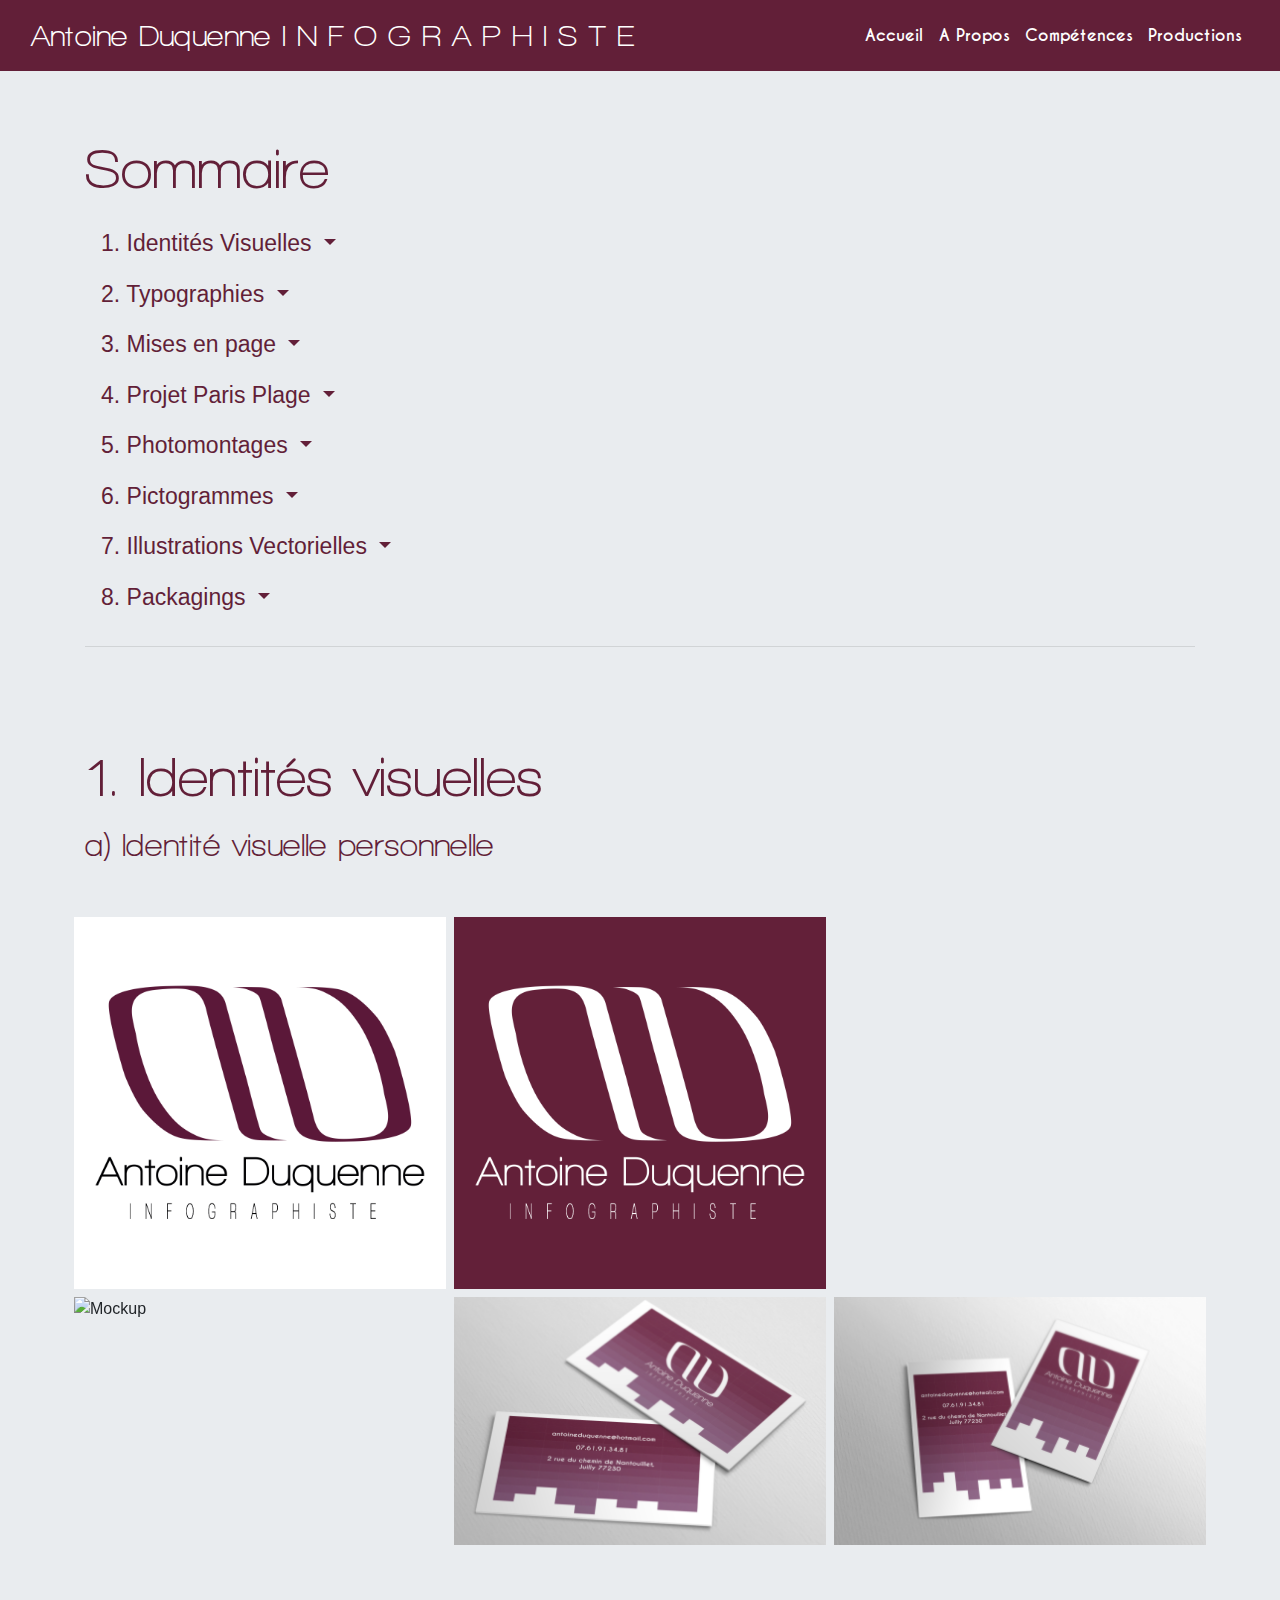
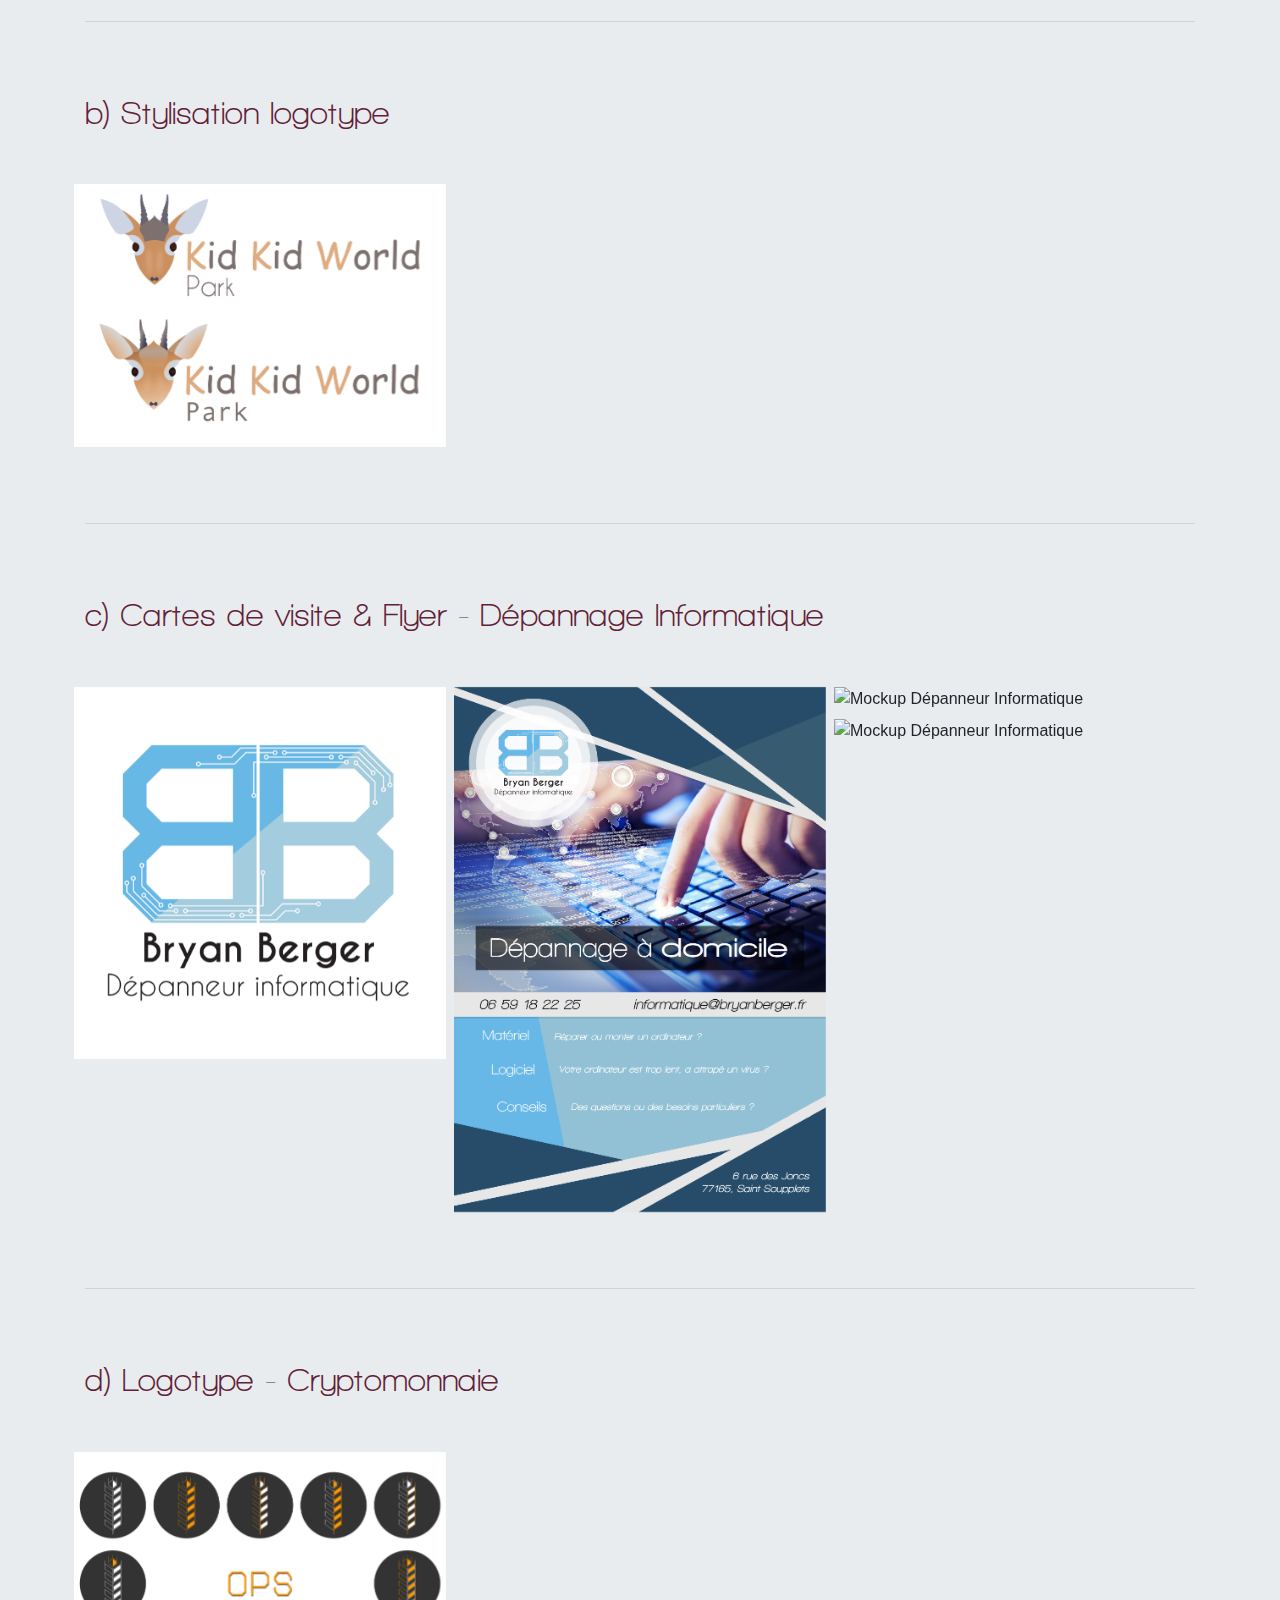
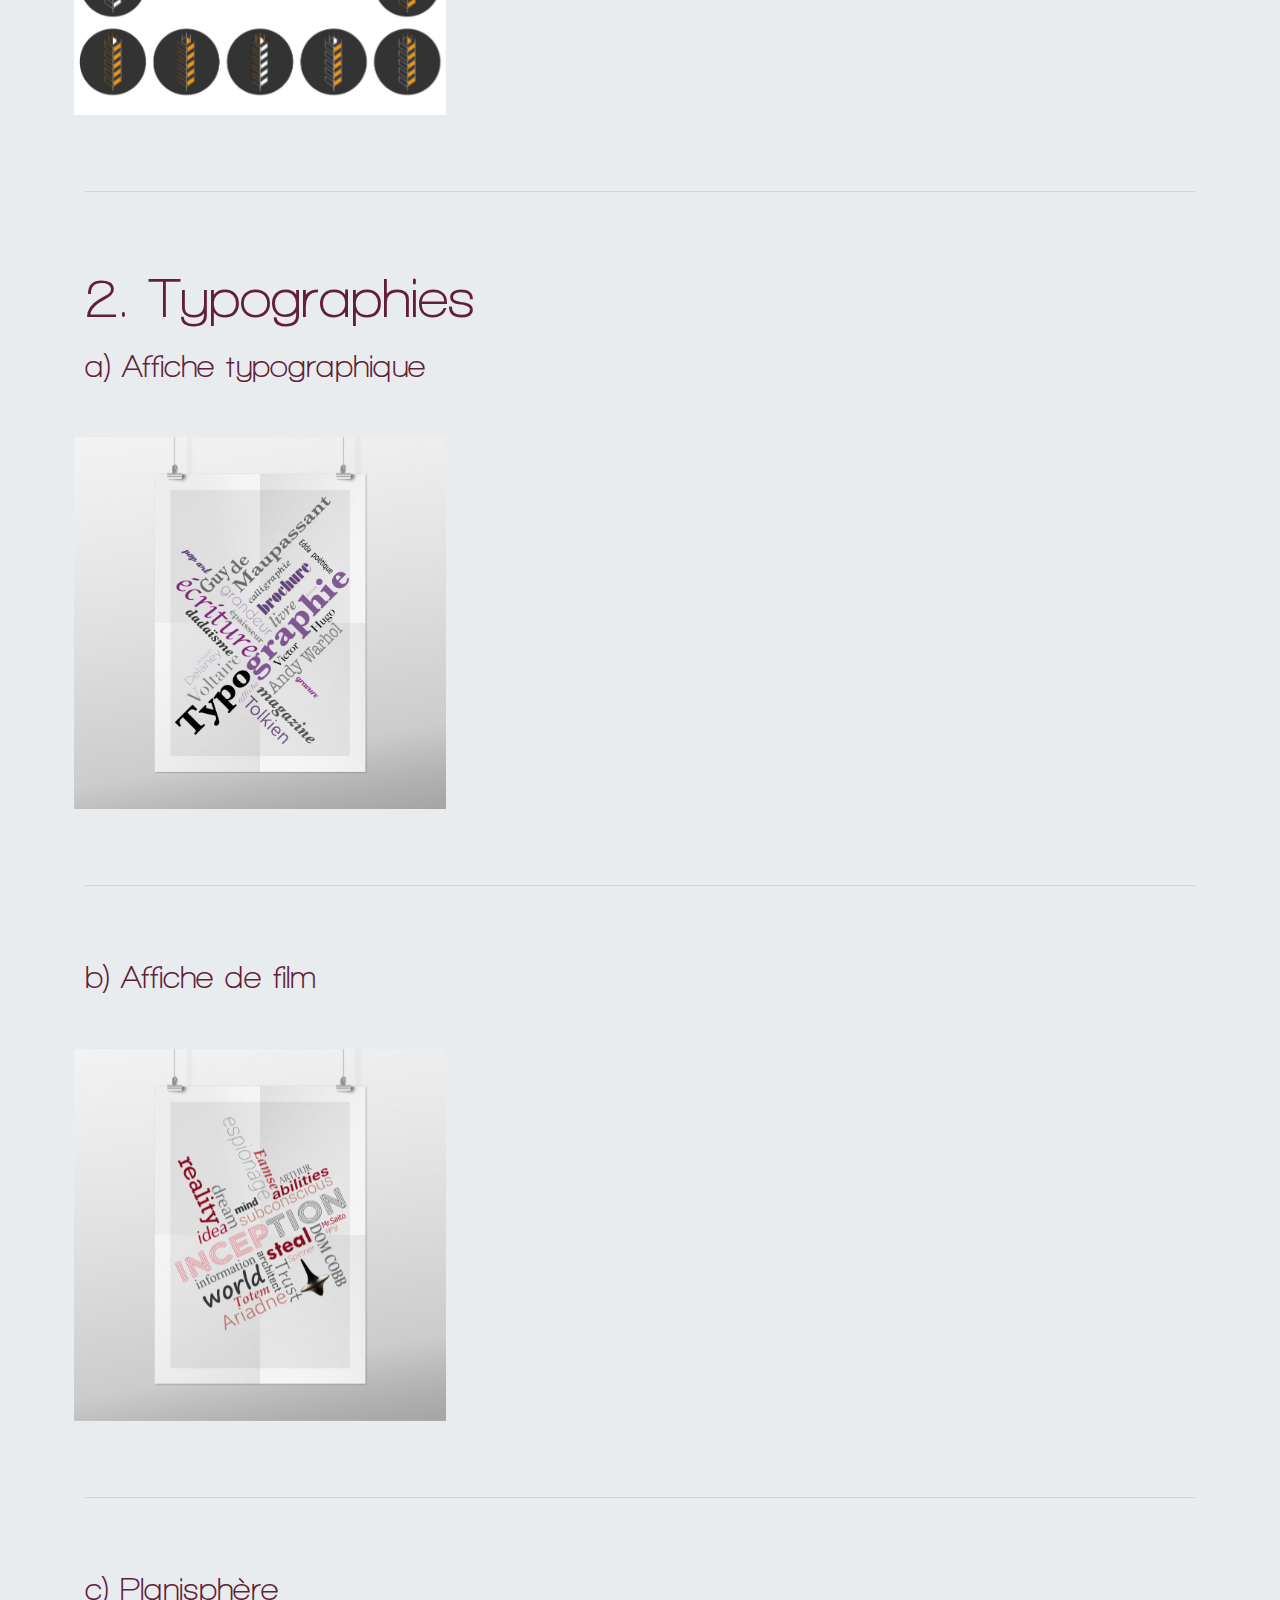
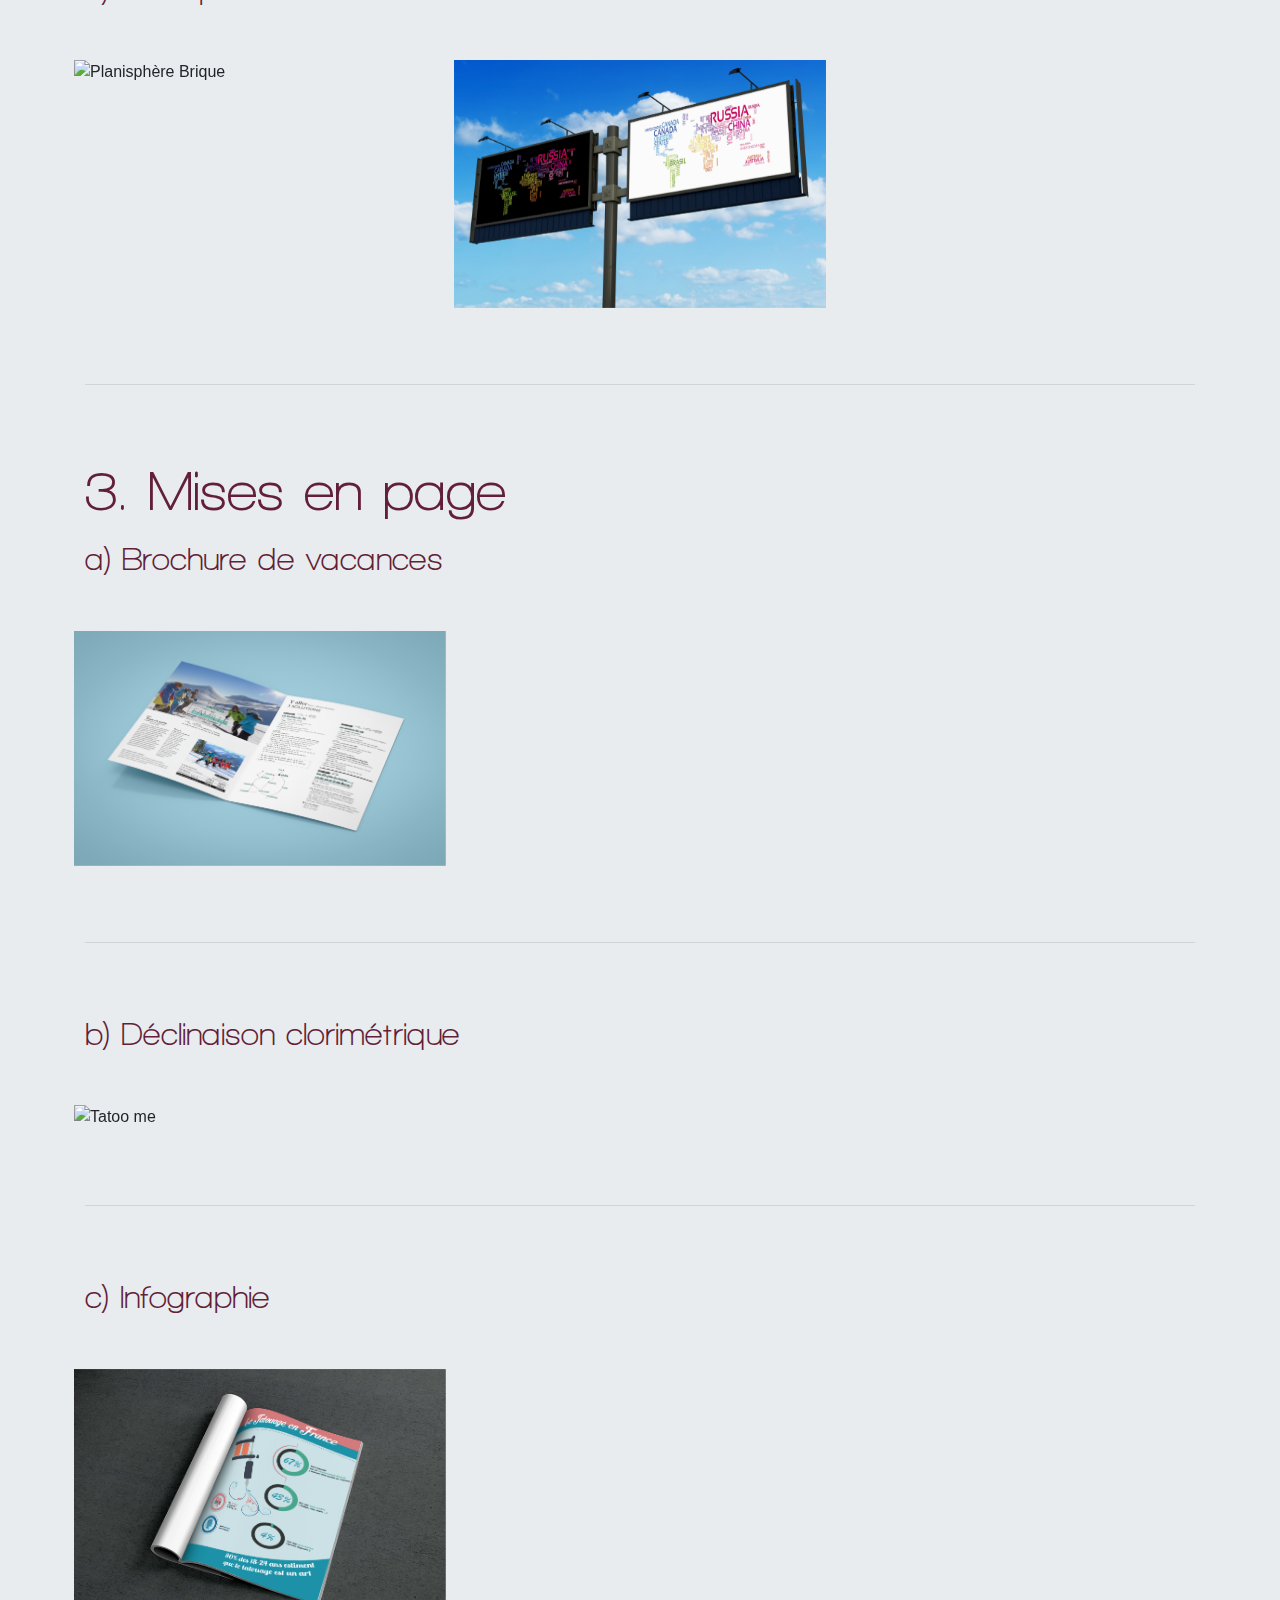
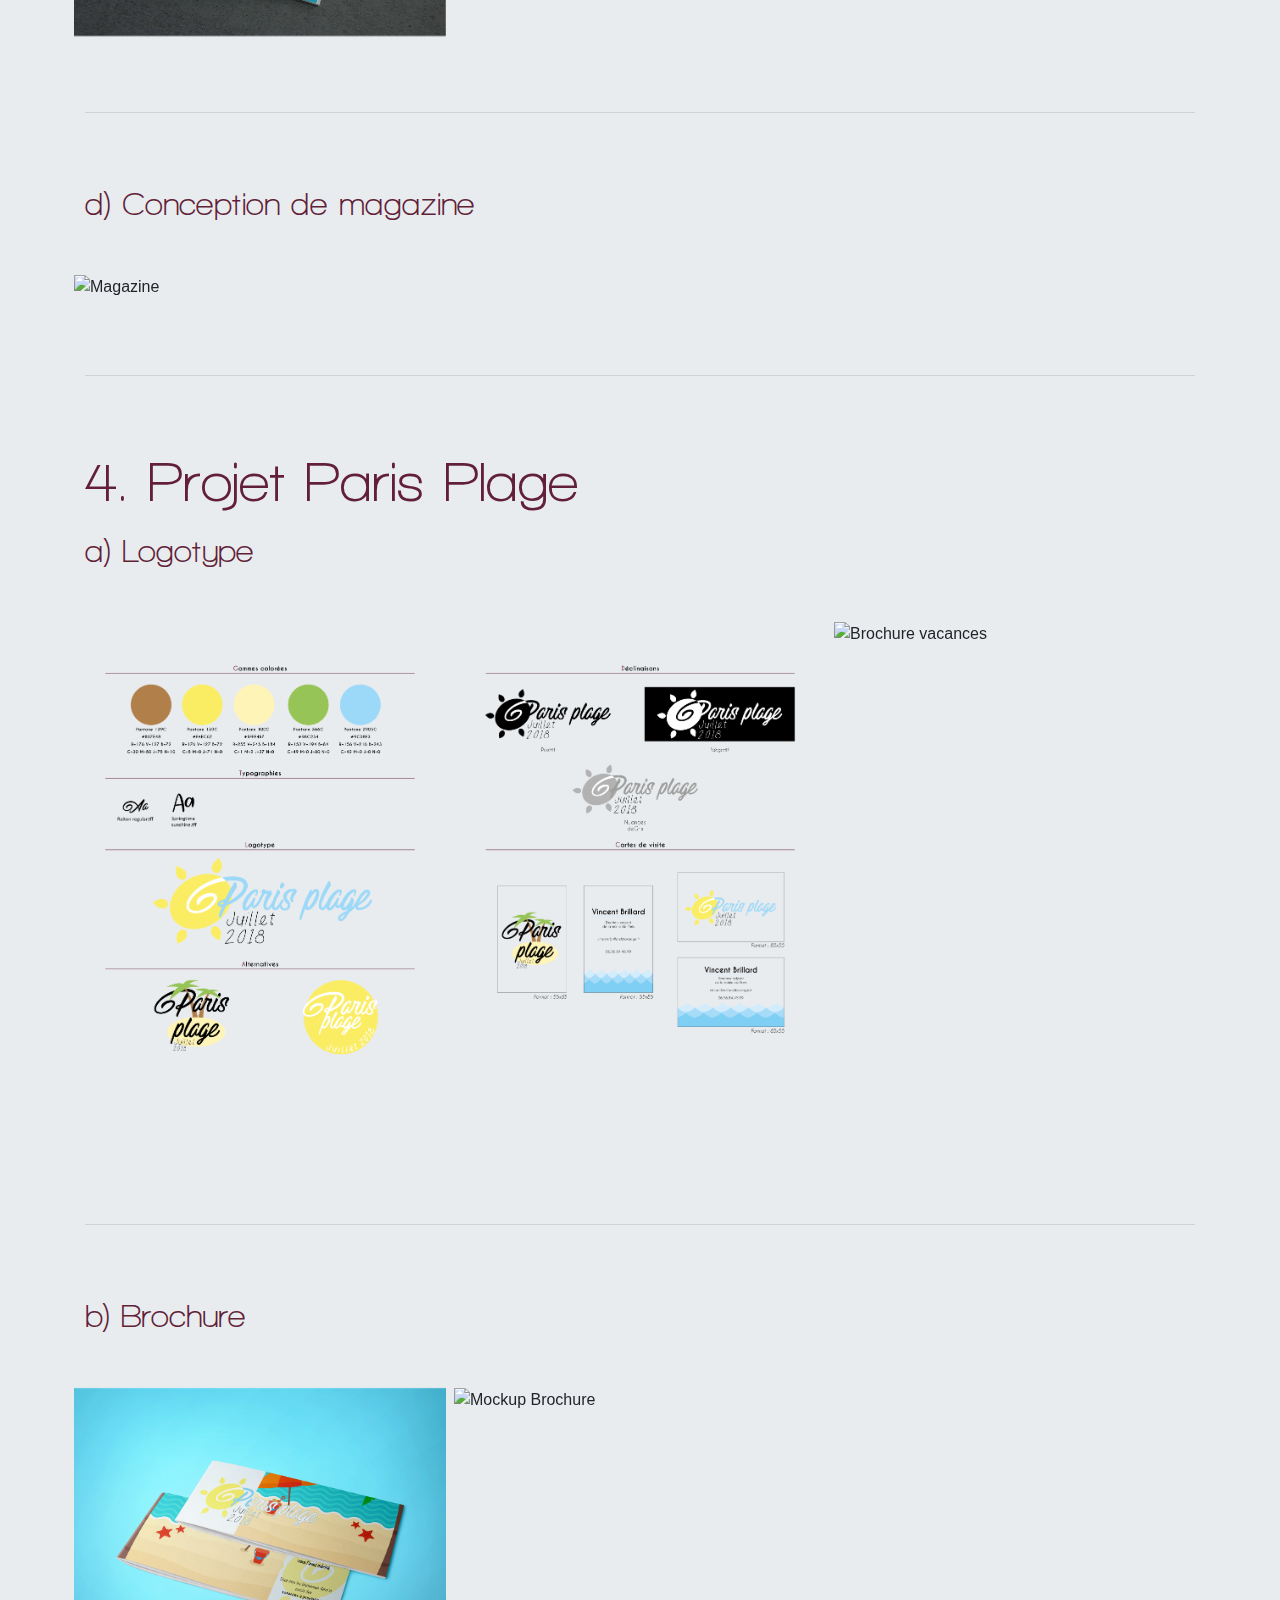
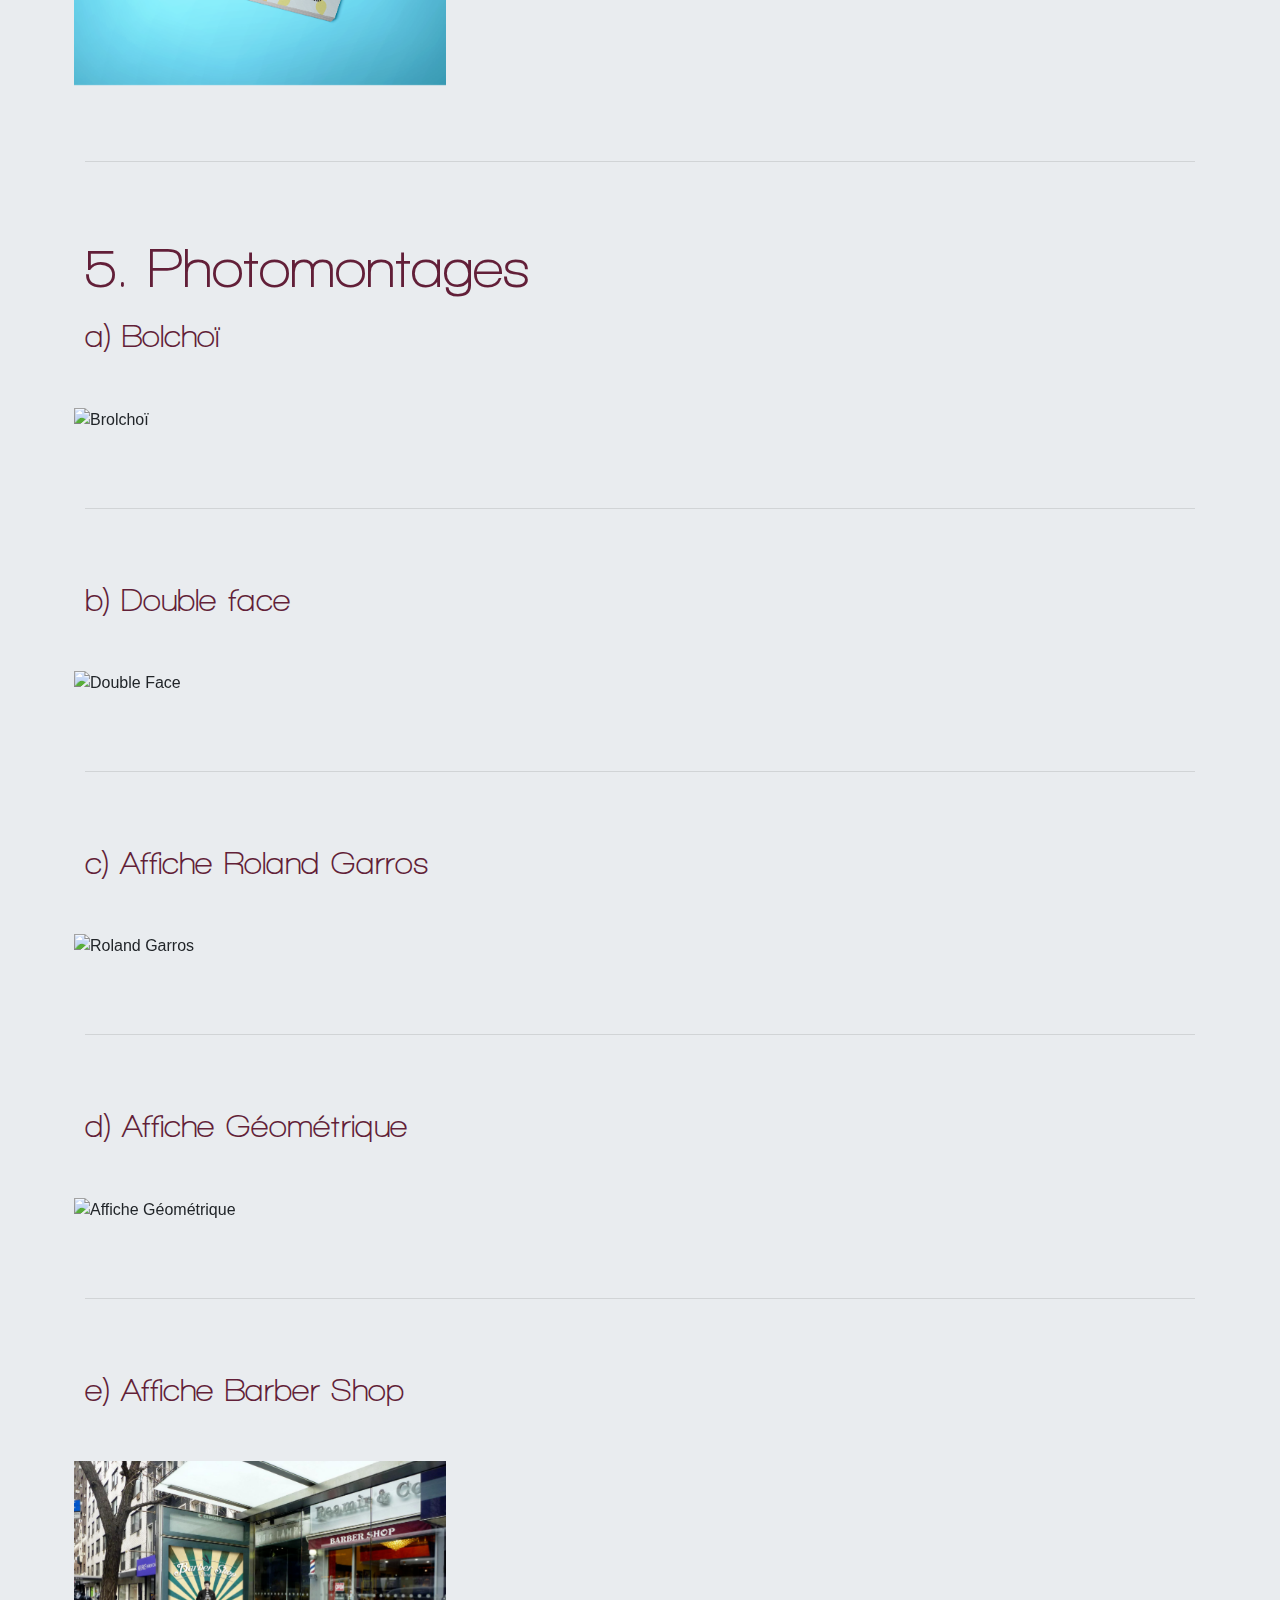
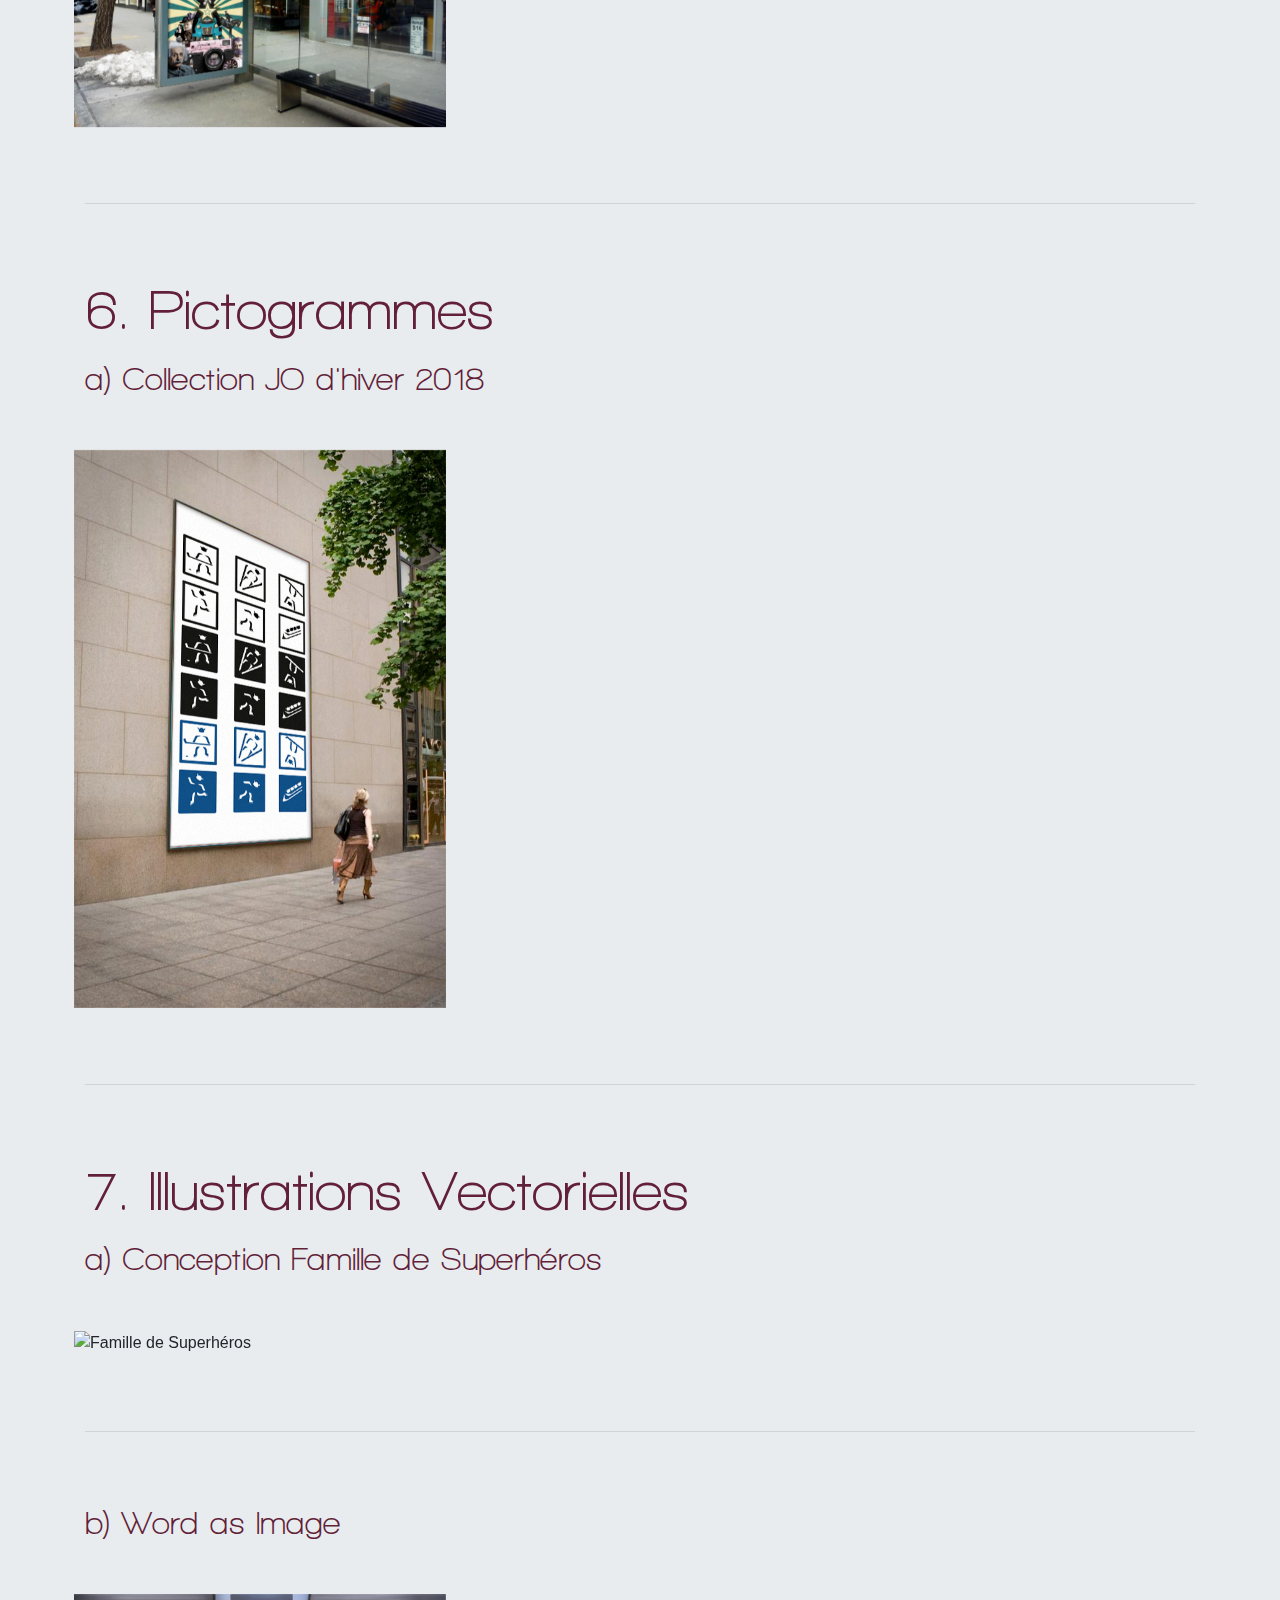
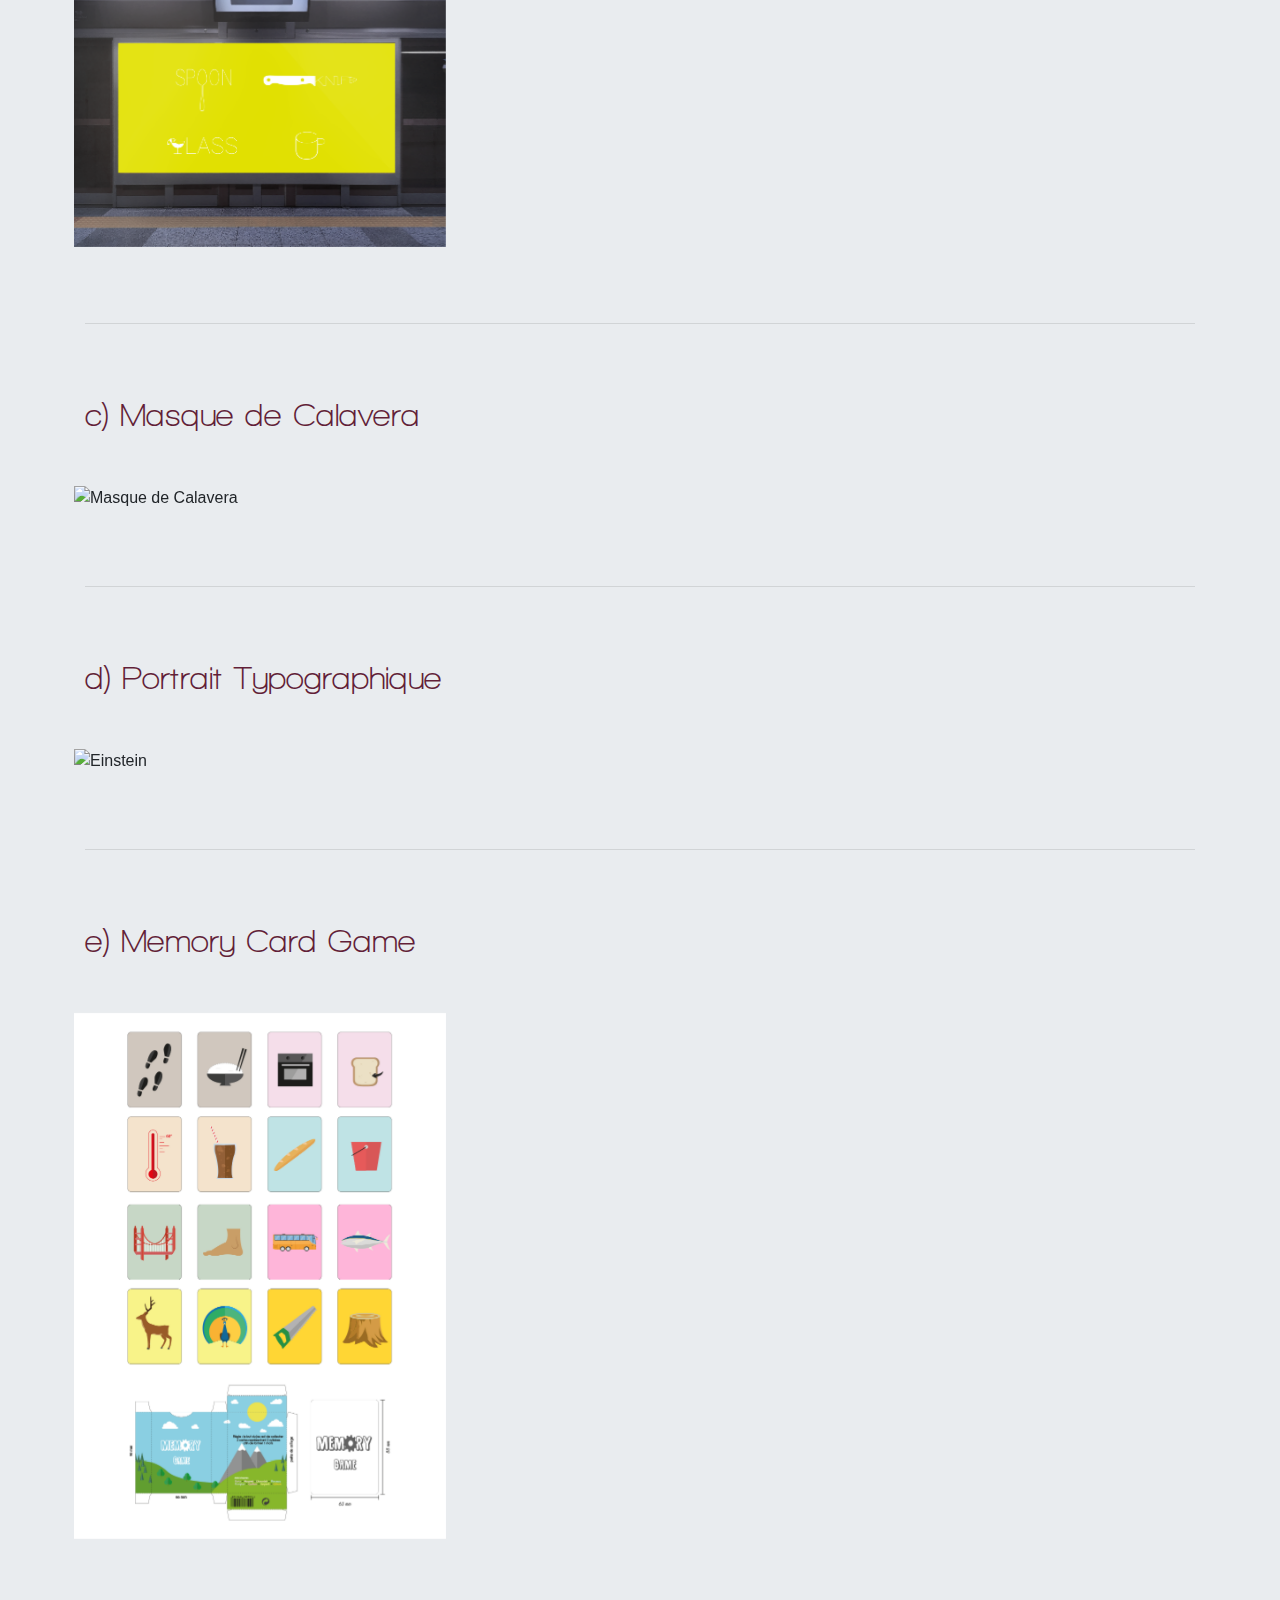
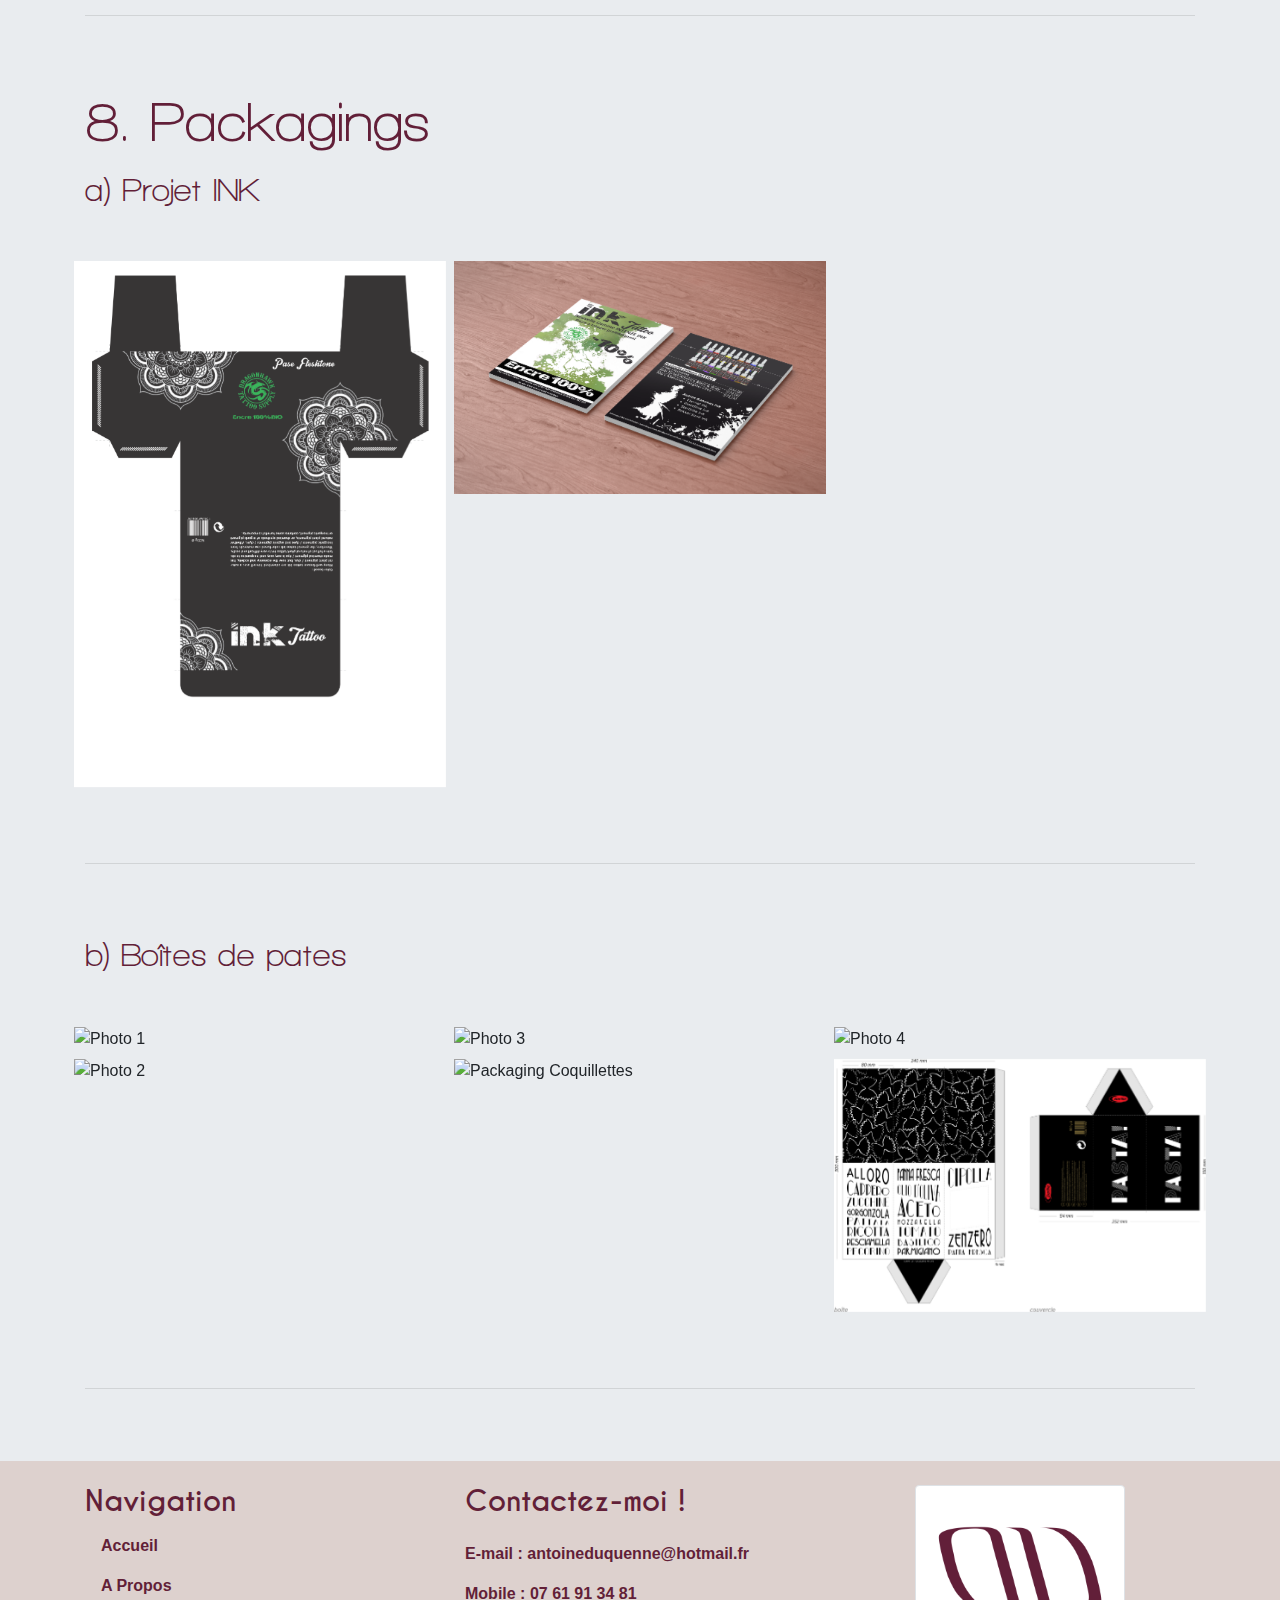
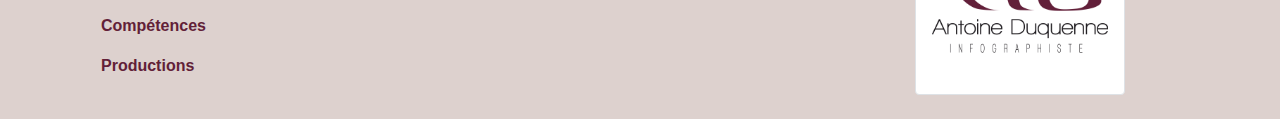
==== productions.html @ 974fd72b "first commit" ====
<!DOCTYPE html>
<html lang="en" dir="ltr">
  <head>
    <meta charset="utf-8">
    <link rel="stylesheet" href="css/style.css">
    <link rel="stylesheet" href="https://maxcdn.bootstrapcdn.com/bootstrap/4.0.0/css/bootstrap.min.css">
    <script src="https://code.jquery.com/jquery-3.3.1.min.js"></script>
    <script src="https://cdnjs.cloudflare.com/ajax/libs/popper.js/1.12.9/umd/popper.min.js"></script>
    <script src="https://maxcdn.bootstrapcdn.com/bootstrap/4.0.0/js/bootstrap.min.js"></script>
    <script src="https://cdnjs.cloudflare.com/ajax/libs/gsap/latest/TweenMax.min.js"></script>
    <script type="text/javascript">
      $(document).ready(function() {
          $('.js-scrollTo').on('click', function() { // Au clic sur un élément
              var page = $(this).attr('href'); // Page cible
              var speed = 750; // Durée de l'animation (en ms)
              $('html, body').animate( { scrollTop: $(page).offset().top }, speed ); // Go
              return false;
          });
      });
    </script>
    <script type="text/javascript" src="js/smooth-scroll.js"></script>
    <link rel="shortcut icon" href="img/logo.png">
    <title>Antoine Duquenne</title>
  </head>
  <body>

    <!-- NavBar -->
    <div id="home">
      <nav class="navbar navbar-expand-lg navbar-light navbar-productions" id="nav-content">
        <div class="col-6">
          <a class="navbar-brand" href="#">Antoine Duquenne I N F O G R A P H I S T E</a>
          <button class="navbar-toggler" type="button" data-toggle="collapse" data-target="#navbarSupportedContent" aria-controls="navbarSupportedContent" aria-expanded="false" aria-label="Toggle navigation">
            <span class="navbar-toggler-icon"></span>
          </button>
        </div>
        <div class="col-6">
          <div class="collapse navbar-collapse float-right" id="navbarSupportedContent">
            <ul class="navbar-nav mr-auto">
              <li class="nav-item">
                <a class="nav-link js-scrollTo" href="index.html#home">Accueil</a>
              </li>
              <li class="nav-item">
                <a class="nav-link js-scrollTo" href="index.html#about">A Propos</a>
              </li>
              <li class="nav-item">
                <a class="nav-link js-scrollTo" href="index.html#skills">Compétences</a>
              </li>
              <li class="nav-item">
                <a class="nav-link js-scrollTo" href="index.html#products">Productions</a>
              </li>
            </ul>
          </div>
        </div>
      </nav>
    </div>

    <div class="sommaire">
      <div class="jumbotron jumbotron-fluid mb-0 pb-2">
        <div class="container">
          <h1 class="display-4 pb-2">Sommaire</h1>
          <ul class="nav flex-column">
            <li class="nav-item dropdown">
              <a class="nav-link dropdown-toggle som-title js-scrollTo" href="#" id="navbarDropdown" role="button" data-toggle="dropdown" aria-haspopup="true" aria-expanded="false">
                1. Identités Visuelles
              </a>
              <div class="dropdown-menu" aria-labelledby="navbarDropdown">
                <a class="dropdown-item js-scrollTo" href="#id_visuelle_personnelle">a) Identité visuelle personnelle</a>
                <a class="dropdown-item js-scrollTo" href="#stylisation_logotype">b) Stylisation logotype</a>
                <a class="dropdown-item js-scrollTo" href="#mockup_cartes_visite_depanneur">c) Cartes de visite et flyer Dépanneur informatique</a>
                <a class="dropdown-item js-scrollTo" href="#logotype_crypto">d) Logotype Cryptomonnaie</a>
              </div>
            </li>
          </ul>
          <ul class="nav flex-column">
            <li class="nav-item dropdown">
              <a class="nav-link dropdown-toggle som-title" href="#" id="navbarDropdown" role="button" data-toggle="dropdown" aria-haspopup="true" aria-expanded="false">
                2. Typographies
              </a>
              <div class="dropdown-menu" aria-labelledby="navbarDropdown">
                <a class="dropdown-item js-scrollTo" href="#affiche_typographique">a) Affiche Typographique</a>
                <a class="dropdown-item js-scrollTo" href="#affiche_film">b) Affiche de film</a>
                <a class="dropdown-item js-scrollTo" href="#planisphere">c) Planisphère</a>
              </div>
            </li>
          </ul>
          <ul class="nav flex-column">
            <li class="nav-item dropdown">
              <a class="nav-link dropdown-toggle som-title" href="#" id="navbarDropdown" role="button" data-toggle="dropdown" aria-haspopup="true" aria-expanded="false">
                3. Mises en page
              </a>
              <div class="dropdown-menu" aria-labelledby="navbarDropdown">
                <a class="dropdown-item js-scrollTo" href="#brochure_vacances">a) Brochure de vacances</a>
                <a class="dropdown-item js-scrollTo" href="#declinaison_colorimetrique">b) Déclinaison Colorimétrique</a>
                <a class="dropdown-item js-scrollTo" href="#infographie">c) Infographie</a>
                <a class="dropdown-item js-scrollTo" href="#conception_magazine">d) Conception de Magazine</a>
              </div>
            </li>
            <li class="nav-item dropdown">
              <a class="nav-link dropdown-toggle som-title" href="#" id="navbarDropdown" role="button" data-toggle="dropdown" aria-haspopup="true" aria-expanded="false">
                4. Projet Paris Plage
              </a>
              <div class="dropdown-menu" aria-labelledby="navbarDropdown">
                <a class="dropdown-item js-scrollTo" href="#logotype_pp">a) Logotype</a>
                <a class="dropdown-item js-scrollTo" href="#brochure_pp">b) Brochure</a>
              </div>
            </li>
            <li class="nav-item dropdown">
              <a class="nav-link dropdown-toggle som-title" href="#" id="navbarDropdown" role="button" data-toggle="dropdown" aria-haspopup="true" aria-expanded="false">
                5. Photomontages
              </a>
              <div class="dropdown-menu" aria-labelledby="navbarDropdown">
                <a class="dropdown-item js-scrollTo" href="#bolchoi">a) Bolchoï</a>
                <a class="dropdown-item js-scrollTo" href="#double_face">b) Double Face</a>
                <a class="dropdown-item js-scrollTo" href="#affiche_roland_garros">c) Affiche Roland Garros</a>
                <a class="dropdown-item js-scrollTo" href="#affiche_geometrique">d) Affiche Géométrique</a>
                <a class="dropdown-item js-scrollTo" href="#affiche_barber_shop">e) Affiche Barber Shop</a>
              </div>
            </li>
            <li class="nav-item dropdown">
              <a class="nav-link dropdown-toggle som-title" href="#" id="navbarDropdown" role="button" data-toggle="dropdown" aria-haspopup="true" aria-expanded="false">
                6. Pictogrammes
              </a>
              <div class="dropdown-menu" aria-labelledby="navbarDropdown">
                <a class="dropdown-item js-scrollTo" href="#collection_jo_hiver_2018">a) Collection JO d'hiver 2018</a>
              </div>
            </li>
            <li class="nav-item dropdown">
              <a class="nav-link dropdown-toggle som-title" href="#" id="navbarDropdown" role="button" data-toggle="dropdown" aria-haspopup="true" aria-expanded="false">
                7. Illustrations Vectorielles
              </a>
              <div class="dropdown-menu" aria-labelledby="navbarDropdown">
                <a class="dropdown-item js-scrollTo" href="#conception_famille_superheros">a) Conception Famille de Superhéros</a>
                <a class="dropdown-item js-scrollTo" href="#word_as_image">b) Word as Image</a>
                <a class="dropdown-item js-scrollTo" href="#masque_calavera">c) Masque Calavera</a>
                <a class="dropdown-item js-scrollTo" href="#portrait_typographique">d) Portrait Typographique</a>
                <a class="dropdown-item js-scrollTo" href="#memory_card_game">e) Memory Card Game</a>
              </div>
            </li>
            <li class="nav-item dropdown">
              <a class="nav-link dropdown-toggle som-title" href="#" id="navbarDropdown" role="button" data-toggle="dropdown" aria-haspopup="true" aria-expanded="false">
                8. Packagings
              </a>
              <div class="dropdown-menu" aria-labelledby="navbarDropdown">
                <a class="dropdown-item js-scrollTo" href="#projet_ink">a) Projet INK</a>
                <a class="dropdown-item js-scrollTo" href="#pasta_box">b) Boîtes de pates</a>
              </div>
            </li>
          </ul>
          <hr class="my-4">
        </div>
      </div>
    </div>




    <div class="jumbotron jumbotron-fluid mb-0 productions pb-5" id="products">
      <div class="container">
        <div class="pb-3">
          <h1 class="display-4 pb-2">1. Identités visuelles</h1>
          <h2 class=" pb-4" id="id_visuelle_personnelle">a) Identité visuelle personnelle</h2>
        </div>
        <div class="row">
          <div class="col p-0">
            <div class="image p-1">
              <img src="img/productions/id_visuelles/id_visuelle_perso/logo_perso_v1.png" class="products" alt="Logo V1">
              <div class="middle">
                <a role="button" class="btn text" href="img/productions/id_visuelles/id_visuelle_perso/logo_perso_v1.png" target="_blank">Logo V1</a>
              </div>
            </div>
          </div>
          <div class="col p-0">
            <div class="image p-1">
              <img src="img/productions/id_visuelles/id_visuelle_perso/logo_perso_v2.png" class="products" alt="Logo V2">
              <div class="middle">
                <a role="button" class="btn text" href="img/productions/id_visuelles/id_visuelle_perso/logo_perso_v2.png" target="_blank">Logo V2</a>
              </div>
            </div>
          </div>
          <div class="col p-0">

          </div>
        </div>
        <div class="row pb-5">
          <div class="col p-0">
            <div class="image p-1">
              <img src="img/productions/id_visuelles/id_visuelle_perso/mockup_papeterie_ad.png" class="products" alt="Mockup">
              <div class="middle">
                <a role="button" class="btn text" href="img/productions/id_visuelles/id_visuelle_perso/mockup_papeterie_ad.png" target="_blank">Mockup</a>
              </div>
            </div>
          </div>
          <div class="col p-0">
            <div class="image p-1">
              <img src="img/productions/id_visuelles/id_visuelle_perso/cartes_visite_horizontales.png" class="products" alt="Cartes de visite">
              <div class="middle">
                <a role="button" class="btn text" href="img/productions/id_visuelles/id_visuelle_perso/cartes_visite_horizontales.png" target="_blank">Cartes de visite</a>
              </div>
            </div>
          </div>
          <div class="col p-0">
            <div class="image p-1">
              <img src="img/productions/id_visuelles/id_visuelle_perso/cartes_visite_verticales.png" class="products" alt="Cartes de visite">
              <div class="middle">
                <a role="button" class="btn text" href="img/productions/id_visuelles/id_visuelle_perso/cartes_visite_verticales.png" target="_blank">Cartes de visite</a>
              </div>
            </div>
          </div>
        </div>
        <hr class="my-4">

        <div class="pt-5 pb-3">
          <h2 class=" pb-4" id="stylisation_logotype">b) Stylisation logotype</h2>
        </div>
        <div class="row pb-5">
          <div class="col p-0">
            <div class="image p-1">
              <img src="img/productions/id_visuelles/stylisation_logotype/madoqua.png" class="products" alt="Madoqua">
              <div class="middle">
                <a role="button" class="btn text" href="img/productions/id_visuelles/stylisation_logotype/madoqua.png" target="_blank">Madoqua</a>
              </div>
            </div>
          </div>
          <div class="col p-0">

          </div>
          <div class="col p-0">

          </div>
        </div>
        <hr class="my-4">

        <div class="pt-5 pb-3">
          <h2 class=" pb-4" id="mockup_cartes_visite_depanneur">c) Cartes de visite & Flyer - Dépannage Informatique</h2>
        </div>
        <div class="row pb-5">
          <div class="col p-0">
            <div class="image p-1">
              <img src="img/productions/id_visuelles/id_depannage_informatique/logo_depanneur.png" class="products" alt="Logo Dépanneur Informatique">
              <div class="middle">
                <a role="button" class="btn text" href="img/productions/id_visuelles/id_depannage_informatique/logo_depanneur.png" target="_blank">Logo Dépanneur Informatique</a>
              </div>
            </div>
          </div>
          <div class="col p-0">
            <div class="image p-1">
              <img src="img/productions/id_visuelles/id_depannage_informatique/flyer_depanneur.png" class="products" alt="Flyer Dépanneur Informatique">
              <div class="middle">
                <a role="button" class="btn text" href="img/productions/id_visuelles/id_depannage_informatique/flyer_depanneur.png" target="_blank">Flyer Dépanneur Informatique</a>
              </div>
            </div>
          </div>
          <div class="col p-0">
            <div class="image p-1">
              <img src="img/productions/id_visuelles/id_depannage_informatique/mockup_flyer_depanneur.png" class="products" alt="Mockup Dépanneur Informatique">
              <div class="middle">
                <a role="button" class="btn text" href="img/productions/id_visuelles/id_depannage_informatique/mockup_flyer_depanneur.png" target="_blank">Mockup Dépanneur Informatique</a>
              </div>
            </div>
            <div class="image p-1">
              <img src="img/productions/id_visuelles/id_depannage_informatique/mockup_cartes_visite_depanneur.png" class="products" alt="Mockup Dépanneur Informatique">
              <div class="middle">
                <a role="button" class="btn text" href="img/productions/id_visuelles/id_depannage_informatique/mockup_cartes_visite_depanneur.png" target="_blank">Mockup Dépanneur Informatique</a>
              </div>
            </div>
          </div>
        </div>
        <hr class="my-4">

        <div class="pt-5 pb-3">
          <h2 class=" pb-4" id="logotype_crypto">d) Logotype - Cryptomonnaie</h2>
        </div>
        <div class="row pb-5">
          <div class="col p-0">
            <div class="image p-1">
              <img src="img/productions/id_visuelles/logo_crypto/planche_crypto.png" class="products" alt="Planche Cryptomonnaie">
              <div class="middle">
                <a role="button" class="btn text" href="img/productions/id_visuelles/logo_crypto/planche_crypto.png" target="_blank">Logo OPS Coin</a>
              </div>
            </div>
          </div>
          <div class="col p-0">
          </div>
          <div class="col p-0">
          </div>
        </div>
        <hr class="my-4">

        <div class="pt-5 pb-3">
          <h1 class="display-4 pb-2">2. Typographies</h1>
          <h2 class=" pb-4" id="affiche_typographique">a) Affiche typographique</h2>
        </div>

        <div class="row pb-5">
          <div class="col p-0">
            <div class="image p-1">
              <img src="img/productions/typographies/affiche_typographique/poster_typo.png" class="products" alt="Poster Typo">
              <div class="middle">
                <a role="button" class="btn text" href="img/productions/typographies/affiche_typographique/poster_typo.png" target="_blank">Poster</a>
              </div>
            </div>
          </div>
          <div class="col p-0">

          </div>
          <div class="col p-0">

          </div>
        </div>
        <hr class="my-4">

        <div class="pt-5 pb-3">
          <h2 class="pb-4" id="affiche_film">b) Affiche de film</h2>
        </div>
        <div class="row pb-5">
          <div class="col p-0">
            <div class="image p-1">
              <img src="img/productions/typographies/affiche_film/poster_inception.png" class="products" alt="Poster Inception">
              <div class="middle">
                <a role="button" class="btn text" href="img/productions/typographies/affiche_typographique/poster_inception.png" target="_blank">Poster Inception</a>
              </div>
            </div>
          </div>
          <div class="col p-0">

          </div>
          <div class="col p-0">

          </div>
        </div>
        <hr class="my-4">

        <div class="pt-5 pb-3">
          <h2 class="pb-4" id="planisphere">c) Planisphère</h2>
        </div>
        <div class="row pb-5">
          <div class="col p-0">
            <div class="image p-1">
              <img src="img/productions/typographies/planisphere/planisphere_brique.png" class="products" alt="Planisphère Brique">
              <div class="middle">
                <a role="button" class="btn text" href="img/productions/typographies/planisphere/planisphere_brique.png" target="_blank">Planisphère Brique</a>
              </div>
            </div>
          </div>
          <div class="col p-0">
            <div class="image p-1">
              <img src="img/productions/typographies/planisphere/planisphere_mockup.png" class="products" alt="Mockup Planisphère">
              <div class="middle">
                <a role="button" class="btn text" href="img/productions/typographies/planisphere/planisphere_mockup.png" target="_blank">Mockup Planisphère</a>
              </div>
            </div>
          </div>
          <div class="col p-0">

          </div>
        </div>
        <hr class="my-4">

        <div class="pt-5 pb-3">
          <h1 class="display-4 pb-2">3. Mises en page</h1>
          <h2 class=" pb-4" id="brochure_vacances">a) Brochure de vacances</h2>
        </div>

        <div class="row pb-5">
          <div class="col p-0">
            <div class="image p-1">
              <img src="img/productions/mise_en_page/brochure_vacances/brochure_y_aller.png" class="products" alt="Brochure vacances">
              <div class="middle">
                <a role="button" class="btn text" href="img/productions/mise_en_page/brochure_vacances/brochure_y_aller.png" target="_blank">Brochure</a>
              </div>
            </div>
          </div>
          <div class="col p-0">

          </div>
          <div class="col p-0">

          </div>
        </div>
        <hr class="my-4">

        <div class="pt-5 pb-3">
          <h2 class="pb-4" id="declinaison_colorimetrique">b) Déclinaison clorimétrique</h2>
        </div>
        <div class="row pb-5">
          <div class="col p-0">
            <div class="image p-1">
              <img src="img/productions/mise_en_page/declinaison_colorimetrique/gamme_couleur.png" class="products" alt="Tatoo me">
              <div class="middle">
                <a role="button" class="btn text" href="img/productions/mise_en_page/declinaison_colorimetrique/gamme_couleur.png" target="_blank">Tatoo me</a>
              </div>
            </div>
          </div>
          <div class="col p-0">

          </div>
          <div class="col p-0">

          </div>
        </div>
        <hr class="my-4">

        <div class="pt-5 pb-3">
          <h2 class="pb-4" id="infographie">c) Infographie</h2>
        </div>
        <div class="row pb-5">
          <div class="col p-0">
            <div class="image p-1">
              <img src="img/productions/mise_en_page/infographie/incrustation_infographie.png" class="products" alt="Incrustation">
              <div class="middle">
                <a role="button" class="btn text" href="img/productions/mise_en_page/infographie/incrustation_infographie.png" target="_blank">Incrustation</a>
              </div>
            </div>
          </div>
          <div class="col p-0">

          </div>
          <div class="col p-0">

          </div>
        </div>
        <hr class="my-4">

        <div class="pt-5 pb-3">
          <h2 class="pb-4" id="conception_magazine">d) Conception de magazine</h2>
        </div>
        <div class="row pb-5">
          <div class="col p-0">
            <div class="image p-1">
              <img src="img/productions/mise_en_page/conception_magazine/magazine.png" class="products" alt="Magazine">
              <div class="middle">
                <a role="button" class="btn text" href="img/productions/mise_en_page/conception_magazine/magazine.png" target="_blank">Magazine</a>
              </div>
            </div>
          </div>
          <div class="col p-0">

          </div>
          <div class="col p-0">

          </div>
        </div>
        <hr class="my-4">

        <div class="pt-5 pb-3">
          <h1 class="display-4 pb-2">4. Projet Paris Plage</h1>
          <h2 class=" pb-4" id="logotype_pp">a) Logotype</h2>
        </div>

        <div class="row pb-5">
          <div class="col p-0">
            <div class="image p-1">
              <img src="img/productions/projet_paris_plage/logotype/brandboard.png" class="products" alt="Brandboard">
              <div class="middle">
                <a role="button" class="btn text" href="img/productions/projet_paris_plage/logotype/brandboard.png" target="_blank">Brandboard</a>
              </div>
            </div>
          </div>
          <div class="col p-0">
            <div class="image p-1">
              <img src="img/productions/projet_paris_plage/logotype/brandboard2.png" class="products" alt="Brandboard">
              <div class="middle">
                <a role="button" class="btn text" href="img/productions/projet_paris_plage/logotype/brandboard2.png" target="_blank">Brandboard</a>
              </div>
            </div>
          </div>
          <div class="col p-0">
            <div class="image p-1">
              <img src="img/productions/projet_paris_plage/logotype/brandboard3.png" class="products" alt="Brochure vacances">
              <div class="middle">
                <a role="button" class="btn text" href="img/productions/projet_paris_plage/logotype/brandboard3.png" target="_blank">Cartes de visite</a>
              </div>
            </div>
          </div>
        </div>
        <hr class="my-4">

        <div class="pt-5 pb-3">
          <h2 class="pb-4" id="brochure_pp">b) Brochure</h2>
        </div>
        <div class="row pb-5">
          <div class="col p-0">
            <div class="image p-1">
              <img src="img/productions/projet_paris_plage/brochure/mockup_pp_brochure1.png" class="products" alt="Mockup Brochure">
              <div class="middle">
                <a role="button" class="btn text" href="img/productions/projet_paris_plage/brochure/mockup_pp_brochure1.png" target="_blank">Mockup Brochure</a>
              </div>
            </div>
          </div>
          <div class="col p-0">
            <div class="col p-0">
              <div class="image p-1">
                <img src="img/productions/projet_paris_plage/brochure/mockup_pp_brochure2.png" class="products" alt="Mockup Brochure">
                <div class="middle">
                  <a role="button" class="btn text" href="img/productions/projet_paris_plage/brochure/mockup_pp_brochure2.png" target="_blank">Mockup Brochure</a>
                </div>
              </div>
            </div>
          </div>
          <div class="col p-0">

          </div>
        </div>
        <hr class="my-4">

        <div class="pt-5 pb-3">
          <h1 class="display-4 pb-2">5. Photomontages</h1>
          <h2 class=" pb-4" id="bolchoi">a) Bolchoï</h2>
        </div>

        <div class="row pb-5">
          <div class="col p-0">
            <div class="image p-1">
              <img src="img/productions/photomontages/bolchoi/bolchoi.png" class="products" alt="Brolchoï">
              <div class="middle">
                <a role="button" class="btn text" href="img/productions/photomontages/bolchoi/bolchoi.png" target="_blank">Bolchoï</a>
              </div>
            </div>
          </div>
          <div class="col p-0">

          </div>
          <div class="col p-0">

          </div>
        </div>
        <hr class="my-4">

        <div class="pt-5 pb-3">
          <h2 class="pb-4" id="double_face">b) Double face</h2>
        </div>
        <div class="row pb-5">
          <div class="col p-0">
            <div class="image p-1">
              <img src="img/productions/photomontages/double_face/double_face.png" class="products" alt="Double Face">
              <div class="middle">
                <a role="button" class="btn text" href="img/productions/photomontages/double_face/double_face.png" target="_blank">Double Face</a>
              </div>
            </div>
          </div>
          <div class="col p-0">

          </div>
          <div class="col p-0">

          </div>
        </div>
        <hr class="my-4">

        <div class="pt-5 pb-3">
          <h2 class="pb-4" id="affiche_roland_garros">c) Affiche Roland Garros</h2>
        </div>
        <div class="row pb-5">
          <div class="col p-0">
            <div class="image p-1">
              <img src="img/productions/photomontages/affiche_roland_garros/roland_garros.png" class="products" alt="Roland Garros">
              <div class="middle">
                <a role="button" class="btn text" href="img/productions/photomontages/affiche_roland_garros/roland_garros.png" target="_blank">Roland Garros</a>
              </div>
            </div>
          </div>
          <div class="col p-0">

          </div>
          <div class="col p-0">

          </div>
        </div>
        <hr class="my-4">

        <div class="pt-5 pb-3">
          <h2 class="pb-4" id="affiche_geometrique">d) Affiche Géométrique</h2>
        </div>
        <div class="row pb-5">
          <div class="col p-0">
            <div class="image p-1">
              <img src="img/productions/photomontages/affiche_geometrique/affiche_geometrique.png" class="products" alt="Affiche Géométrique">
              <div class="middle">
                <a role="button" class="btn text" href="img/productions/photomontages/affiche_geometrique/affiche_geometrique.png" target="_blank">Affiche Géométrique</a>
              </div>
            </div>
          </div>
          <div class="col p-0">

          </div>
          <div class="col p-0">

          </div>
        </div>
        <hr class="my-4">

        <div class="pt-5 pb-3">
          <h2 class="pb-4" id="affiche_barber_shop">e) Affiche Barber Shop</h2>
        </div>
        <div class="row pb-5">
          <div class="col p-0">
            <div class="image p-1">
              <img src="img/productions/photomontages/affiche_barber_shop/barber_shop_mockup.png" class="products" alt="Barber Shop">
              <div class="middle">
                <a role="button" class="btn text" href="img/productions/photomontages/affiche_barber_shop/barber_shop_mockup.png" target="_blank">Barber Shop</a>
              </div>
            </div>
          </div>
          <div class="col p-0">

          </div>
          <div class="col p-0">

          </div>
        </div>
        <hr class="my-4">

        <div class="pt-5 pb-3">
          <h1 class="display-4 pb-2">6. Pictogrammes</h1>
          <h2 class=" pb-4" id="collection_jo_hiver_2018">a) Collection JO d'hiver 2018</h2>
        </div>

        <div class="row pb-5">
          <div class="col p-0">
            <div class="image p-1">
              <img src="img/productions/pictogrammes/collection_jo_hiver_2018/jo_mockup.png" class="products" alt="JO d'hiver 2018">
              <div class="middle">
                <a role="button" class="btn text" href="img/productions/pictogrammes/collection_jo_hiver_2018/jo_mockup.png" target="_blank">JO d'hiver 2018</a>
              </div>
            </div>
          </div>
          <div class="col p-0">

          </div>
          <div class="col p-0">

          </div>
        </div>
        <hr class="my-4">

        <div class="pt-5 pb-3">
          <h1 class="display-4 pb-2">7. Illustrations Vectorielles</h1>
          <h2 class=" pb-4" id="conception_famille_superheros">a) Conception Famille de Superhéros</h2>
        </div>

        <div class="row pb-5">
          <div class="col p-0">
            <div class="image p-1">
              <img src="img/productions/illustrations_vectorielles/conception_famille_superheros/heroes_mockup.png" class="products" alt="Famille de Superhéros">
              <div class="middle">
                <a role="button" class="btn text" href="img/productions/illustrations_vectorielles/conception_famille_superheros/heroes_mockup.png" target="_blank">Famille de Superhéros</a>
              </div>
            </div>
          </div>
          <div class="col p-0">

          </div>
          <div class="col p-0">

          </div>
        </div>
        <hr class="my-4">

        <div class="pt-5 pb-3">
          <h2 class="pb-4" id="word_as_image">b) Word as Image</h2>
        </div>
        <div class="row pb-5">
          <div class="col p-0">
            <div class="image p-1">
              <img src="img/productions/illustrations_vectorielles/word_as_image/word_as_image.png" class="products" alt="Word as Image">
              <div class="middle">
                <a role="button" class="btn text" href="img/productions/illustrations_vectorielles/word_as_image/word_as_image.png" target="_blank">Word as Image</a>
              </div>
            </div>
          </div>
          <div class="col p-0">

          </div>
          <div class="col p-0">

          </div>
        </div>
        <hr class="my-4">

        <div class="pt-5 pb-3">
          <h2 class="pb-4" id="masque_calavera">c) Masque de Calavera</h2>
        </div>
        <div class="row pb-5">
          <div class="col p-0">
            <div class="image p-1">
              <img src="img/productions/illustrations_vectorielles/masque_calavera/calavera_mockup.png" class="products" alt="Masque de Calavera">
              <div class="middle">
                <a role="button" class="btn text" href="img/productions/illustrations_vectorielles/masque_calavera/calavera_mockup.png" target="_blank">Masque de Calavera</a>
              </div>
            </div>
          </div>
          <div class="col p-0">

          </div>
          <div class="col p-0">

          </div>
        </div>
        <hr class="my-4">

        <div class="pt-5 pb-3">
          <h2 class="pb-4" id="portrait_typographique">d) Portrait Typographique</h2>
        </div>
        <div class="row pb-5">
          <div class="col p-0">
            <div class="image p-1">
              <img src="img/productions/illustrations_vectorielles/portrait_typographique/einstein_mockup.png" class="products" alt="Einstein">
              <div class="middle">
                <a role="button" class="btn text" href="img/productions/illustrations_vectorielles/portrait_typographique/einstein_mockup.png" target="_blank">Einstein</a>
              </div>
            </div>
          </div>
          <div class="col p-0">

          </div>
          <div class="col p-0">

          </div>
        </div>
        <hr class="my-4">

        <div class="pt-5 pb-3">
          <h2 class="pb-4" id="memory_card_game">e) Memory Card Game</h2>
        </div>
        <div class="row pb-5">
          <div class="col p-0">
            <div class="image p-1">
              <img src="img/productions/illustrations_vectorielles/memory_card_game/memory_card_game.png" class="products" alt="Memory Card">
              <div class="middle">
                <a role="button" class="btn text" href="img/productions/illustrations_vectorielles/memory_card_game/memory_card_game.png" target="_blank">Memory Card</a>
              </div>
            </div>
          </div>
          <div class="col p-0">

          </div>
          <div class="col p-0">

          </div>
        </div>
        <hr class="my-4">

        <div class="pt-5 pb-3">
          <h1 class="display-4 pb-2">8. Packagings</h1>
          <h2 class=" pb-4" id="projet_ink">a) Projet INK</h2>
        </div>

        <div class="row pb-5">
          <div class="col p-0">
            <div class="image p-1">
              <img src="img/productions/packagings/projet_ink/gabarit_packaging_ink.png" class="products" alt="Packaging INK">
              <div class="middle">
                <a role="button" class="btn text" href="img/productions/packagings/projet_ink/gabarit_packaging_ink.png" target="_blank">Packaging INK</a>
              </div>
            </div>
          </div>
          <div class="col p-0">
            <div class="col p-0">
              <div class="image p-1">
                <img src="img/productions/packagings/projet_ink/mockup_flyer_ink.png" class="products" alt="Flyer INK">
                <div class="middle">
                  <a role="button" class="btn text" href="img/productions/packagings/projet_ink/mockup_flyer_ink.png" target="_blank">Flyer INK</a>
                </div>
              </div>
            </div>
          </div>
          <div class="col p-0">

          </div>
        </div>
        <hr class="my-4">

        <div class="pt-5 pb-3">
          <h2 class="pb-4" id="pasta_box">b) Boîtes de pates</h2>
        </div>
        <div class="row">
          <div class="col p-0">
            <div class="image p-1">
              <img src="img/productions/packagings/pasta_box/photo1.png" class="products" alt="Photo 1">
              <div class="middle">
                <a role="button" class="btn text" href="img/productions/packagings/pasta_box/photo1.png" target="_blank">Photo 1</a>
              </div>
            </div>
          </div>
          <div class="col p-0">
            <div class="image p-1">
              <img src="img/productions/packagings/pasta_box/photo3.png" class="products" alt="Photo 3">
              <div class="middle">
                <a role="button" class="btn text" href="img/productions/packagings/pasta_box/photo3.png" target="_blank">Photo 3</a>
              </div>
            </div>
          </div>
          <div class="col p-0">
            <div class="image p-1">
              <img src="img/productions/packagings/pasta_box/photo4.png" class="products" alt="Photo 4">
              <div class="middle">
                <a role="button" class="btn text" href="img/productions/packagings/pasta_box/photo4.png" target="_blank">Photo 4</a>
              </div>
            </div>
          </div>
        </div>
        <div class="row pb-5">
          <div class="col p-0">
            <div class="image p-1">
              <img src="img/productions/packagings/pasta_box/photo2.png" class="products" alt="Photo 2">
              <div class="middle">
                <a role="button" class="btn text" href="img/productions/packagings/pasta_box/photo2.png" target="_blank">Photo 2</a>
              </div>
            </div>
          </div>
          <div class="col p-0">
            <div class="image p-1">
              <img src="img/productions/packagings/pasta_box/packaging_coquillettes_gabarit.jpg" class="products" alt="Packaging Coquillettes">
              <div class="middle">
                <a role="button" class="btn text" href="img/productions/packagings/pasta_box/packaging_coquillettes_gabarit.jpg" target="_blank">Packaging Coquillettes</a>
              </div>
            </div>
          </div>
          <div class="col p-0">
            <div class="image p-1">
              <img src="img/productions/packagings/pasta_box/packaging_farfalles_gabarit.jpg" class="products" alt="Packaging Farfalles">
              <div class="middle">
                <a role="button" class="btn text" href="img/productions/packagings/pasta_box/packaging_farfalles_gabarit.jpg" target="_blank">Packaging Farfalles</a>
              </div>
            </div>
          </div>
        </div>
        <hr class="my-4">

      </div> <!--End container-->
    </div>

    <footer>
      <div class="jumbotron jumbotron-fluid mb-0 footer pt-4 pb-4 footer">
        <div class="container">
          <div class="row">
            <div class="col">
              <h3>Navigation</h3>
              <ul class="nav flex-column">
                <li class="nav-item">
                  <a class="nav-link js-scrollTo" href="#home">Accueil</a>
                </li>
                <li class="nav-item">
                  <a class="nav-link js-scrollTo" href="#about">A Propos</a>
                </li>
                <li class="nav-item">
                  <a class="nav-link js-scrollTo" href="#skills">Compétences</a>
                </li>
                <li class="nav-item">
                  <a class="nav-link js-scrollTo" href="#products">Productions</a>
                </li>
              </ul>
            </div>
            <div class="col">
              <h3>Contactez-moi !</h3>
              <p class="mt-4">E-mail : antoineduquenne@hotmail.fr</p>
              <p>Mobile : 07 61 91 34 81</p>
            </div>
            <div class="col">
              <img src="img/logo.png" class="border rounded logo-footer p-3 mx-auto d-block" alt="Logo">
            </div>
          </div>
        </div>
      </div>
    </footer>
  </body>
</html>
---- css/style.css ----
@font-face {
  font-family: 'Walkway_Bold';
  src: url('../fonts/walkway/Walkway_Bold.ttf');
}

@font-face {
  font-family: 'Walkway_Condensed';
  src: url('../fonts/walkway/Walkway_Condensed.ttf');
}

@font-face {
  font-family: 'Walkway_SemiBold';
  src: url('../fonts/walkway/Walkway_SemiBold.ttf');
}

@font-face {
  font-family: 'Walkway_Black';
  src: url('../fonts/walkway/Walkway_Black.ttf');
}

@font-face {
  font-family: 'CaviarDreams';
  src: url('../fonts/caviar_dreams/CaviarDreams.ttf');
}

@font-face {
  font-family: 'CaviarDreams_Bold';
  src: url('../fonts/caviar_dreams/CaviarDreams_Bold.ttf');
}

body, html {
  height: 100%;
}

/*html{
  scroll-behavior: smooth;
}*/

.logo{
  width: 70%;
}

.bg {
    /* The image used */
    background-image: url("../img/bg5.jpg");
    background-attachment: fixed;

    /* Full height */
    height: 100%;

    /* Center and scale the image nicely */
    background-position: center;
    background-repeat: no-repeat;
    background-size: cover;
}

nav .col-6 .navbar-brand{
  color: white;
  font-family: 'Walkway_Bold';
  font-size: 30px;
}

nav .col-6 .navbar-brand:hover{
  color: #ddd1ce;
}

.navbar-expand-lg {
  background-color: rgba(255, 255, 255, 0);
}

.navbar .navbar-nav .nav-item .nav-link{
  color: white;
  font-family: 'CaviarDreams_Bold';
  font-size: 16px;
}

.navbar .navbar-nav .nav-item .nav-link:hover{
  color: #ddd1ce;
}

.navbar .container .nav-item .nav-link{
  color: white;
  font-family: 'CaviarDreams_Bold';
  font-size: 16px;
}

.navbar .container .nav-link:hover{
  color: #ddd1ce;
}

.jumbo .jumbotron{
	background-color: rgba(255, 255, 255, 0.5);
	width: 600px;
}

.jumbo{
	width:100%;
	margin: auto;
  position: absolute;
  top: 0; left: 0; bottom: 0; right: 0;
}

.about h1, .skills h1, .productions h1, .productions h2{
  font-family: 'Walkway_Bold';
  color: #621f38;
}

.skills .row .col img{
  width: 40%;
}

.image {
    position: relative;
    width: 100%;
    height: auto;
}

.products {
  opacity: 1;
  display: block;
  width: 100%;
  height: auto;
  transition: .5s ease;
  backface-visibility: hidden;
}

.middle {
  transition: .5s ease;
  opacity: 0;
  position: absolute;
  top: 50%;
  left: 50%;
  transform: translate(-50%, -50%);
  -ms-transform: translate(-50%, -50%);
  text-align: center;
}

.image:hover .products {
  opacity: 0.3;
}

.image:hover .middle {
  opacity: 1;
}

.middle .text {
  background-color: #621f38;
  color: white;
  font-size: 20px;
  padding: 12px 28px;
}

.text:hover {
  background-color: #ddd1ce;
  color: #621f38;
  font-size: 20px;
  font-weight: bold;
  padding: 12px 28px;
}

.view-more{
  color: #621f38;
  text-decoration: none;
  font-size: 23px;
}

.view-more:hover{
  text-decoration: underline;
  color: #621f38;
}

footer .footer{
  color: #621f38;
  font-weight: bold;
  background-color: #ddd1ce;
}

footer .logo-footer{
  background-color: white;
  width:60%;
}

footer .nav-link{
  color: #621f38;
  text-decoration: none;
}

footer .nav-link:hover{
  text-decoration: underline;
  color: #621f38;
}

footer h3{
  font-family: 'CaviarDreams_Bold';
}

.navbar-productions{
  background-color: #621f38;
}

/*---Sommaire---*/

.sommaire ul a{
  text-decoration: none;
  color: #621f38;
}

.sommaire h1, .sommaire h2{
  font-family: 'Walkway_Bold';
  color: #621f38;
}

.sommaire ul a:hover{
  text-decoration: underline;
  color: #621f38;
}

.sommaire ul .som-title{
  font-size: 23px;
}

.sommaire ul .dropdown-menu a{
  font-size: 18px;
}
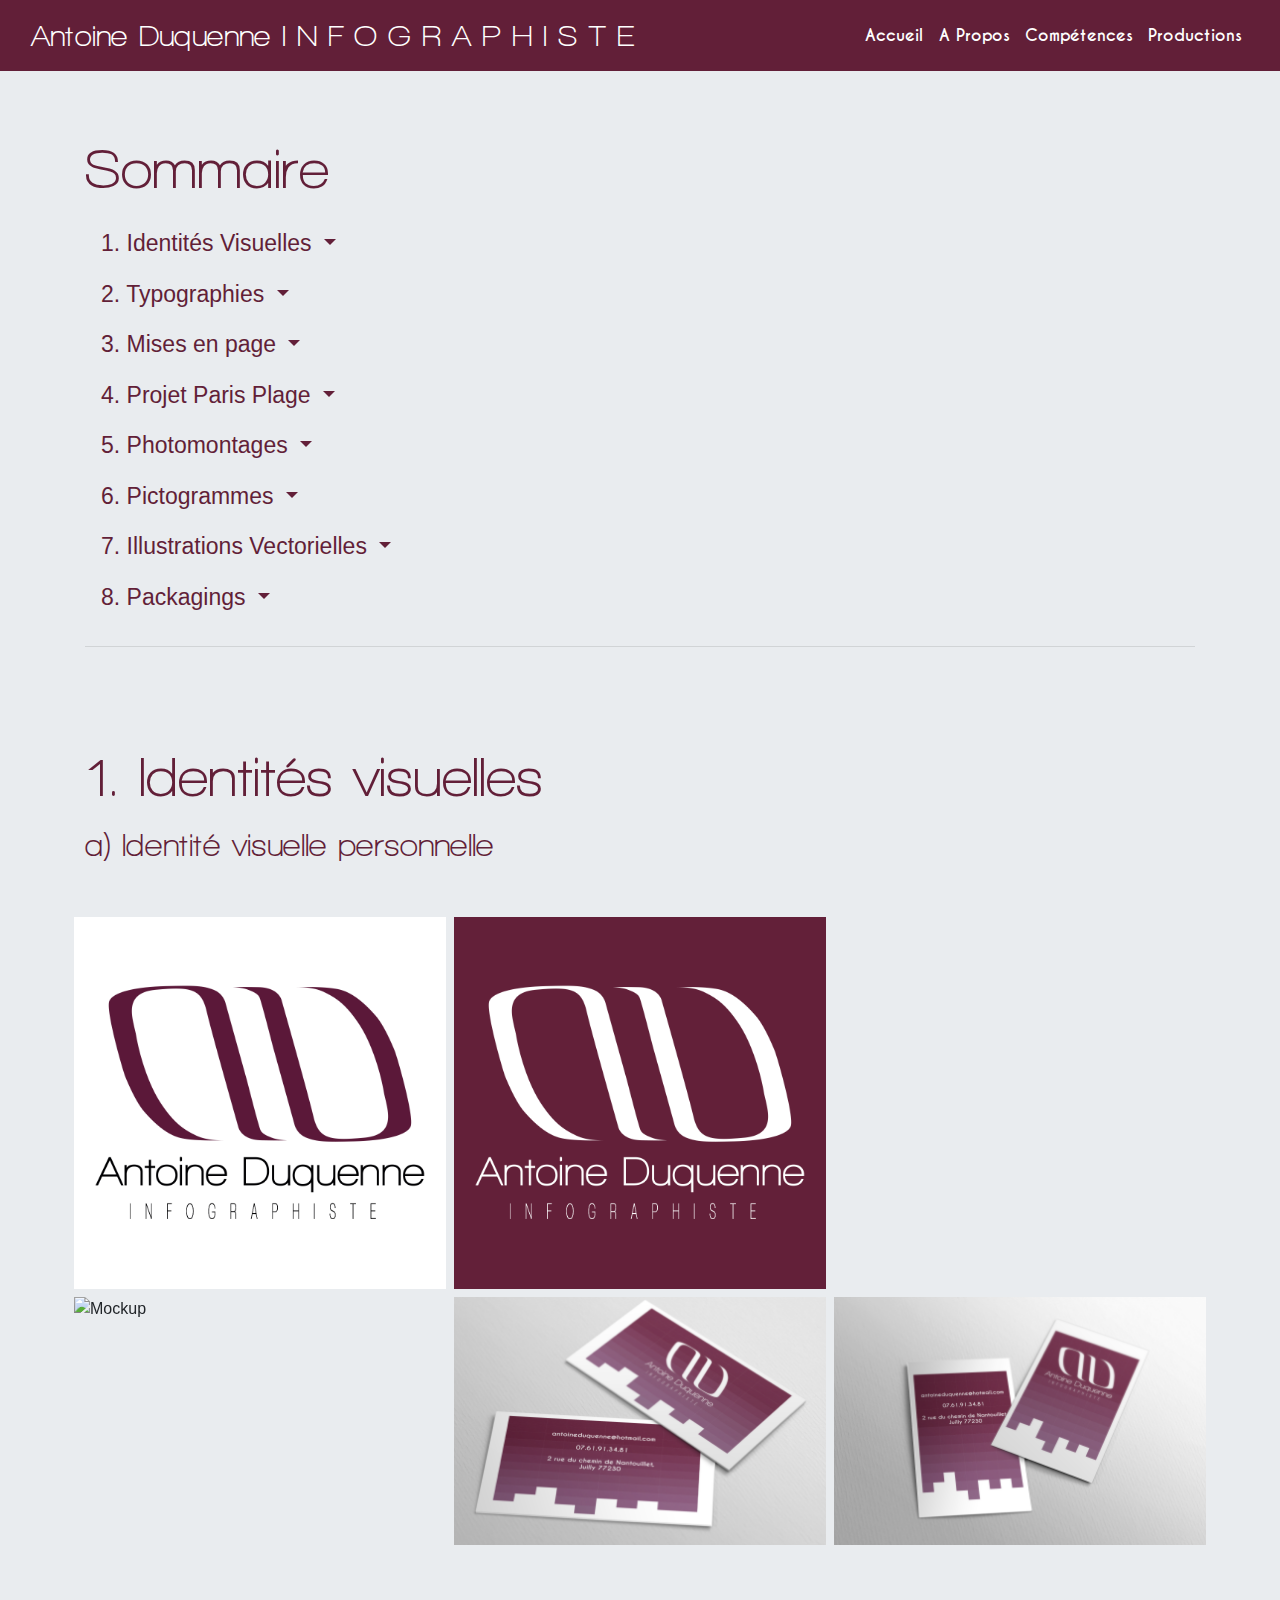
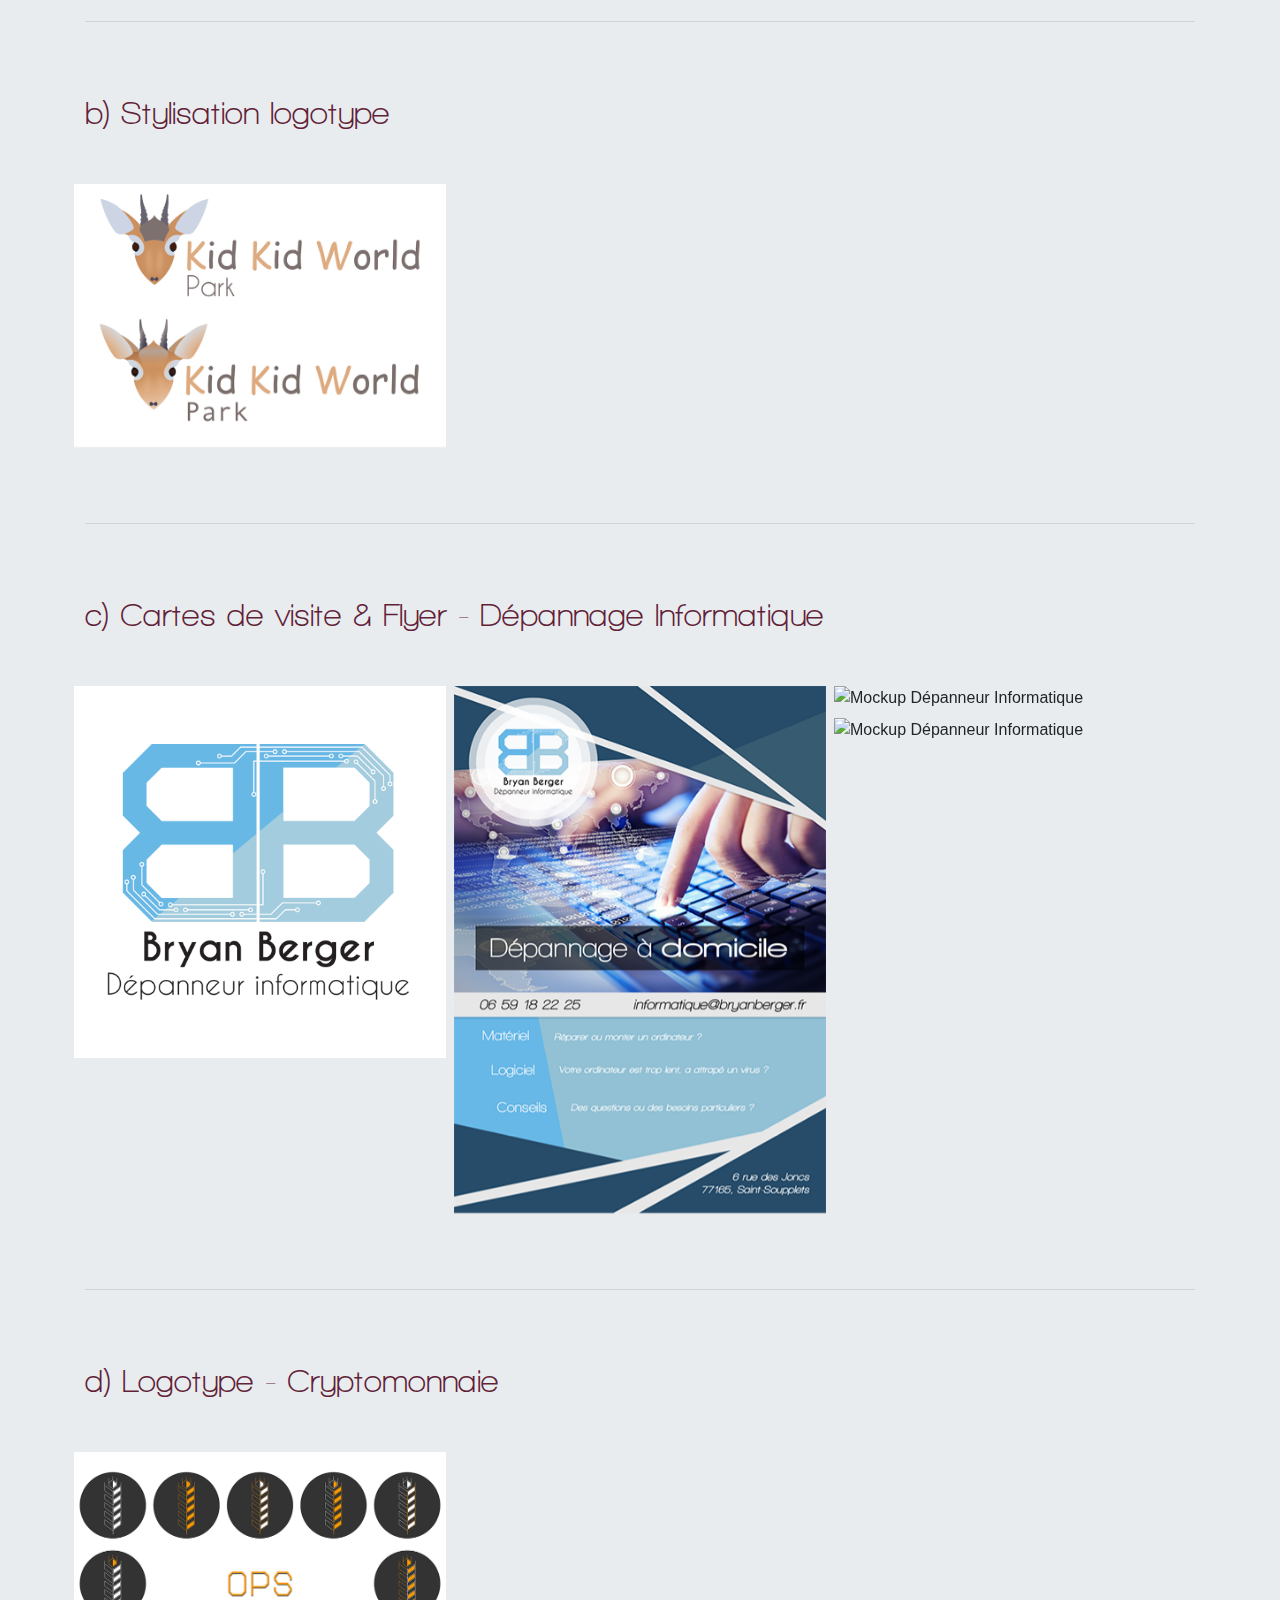
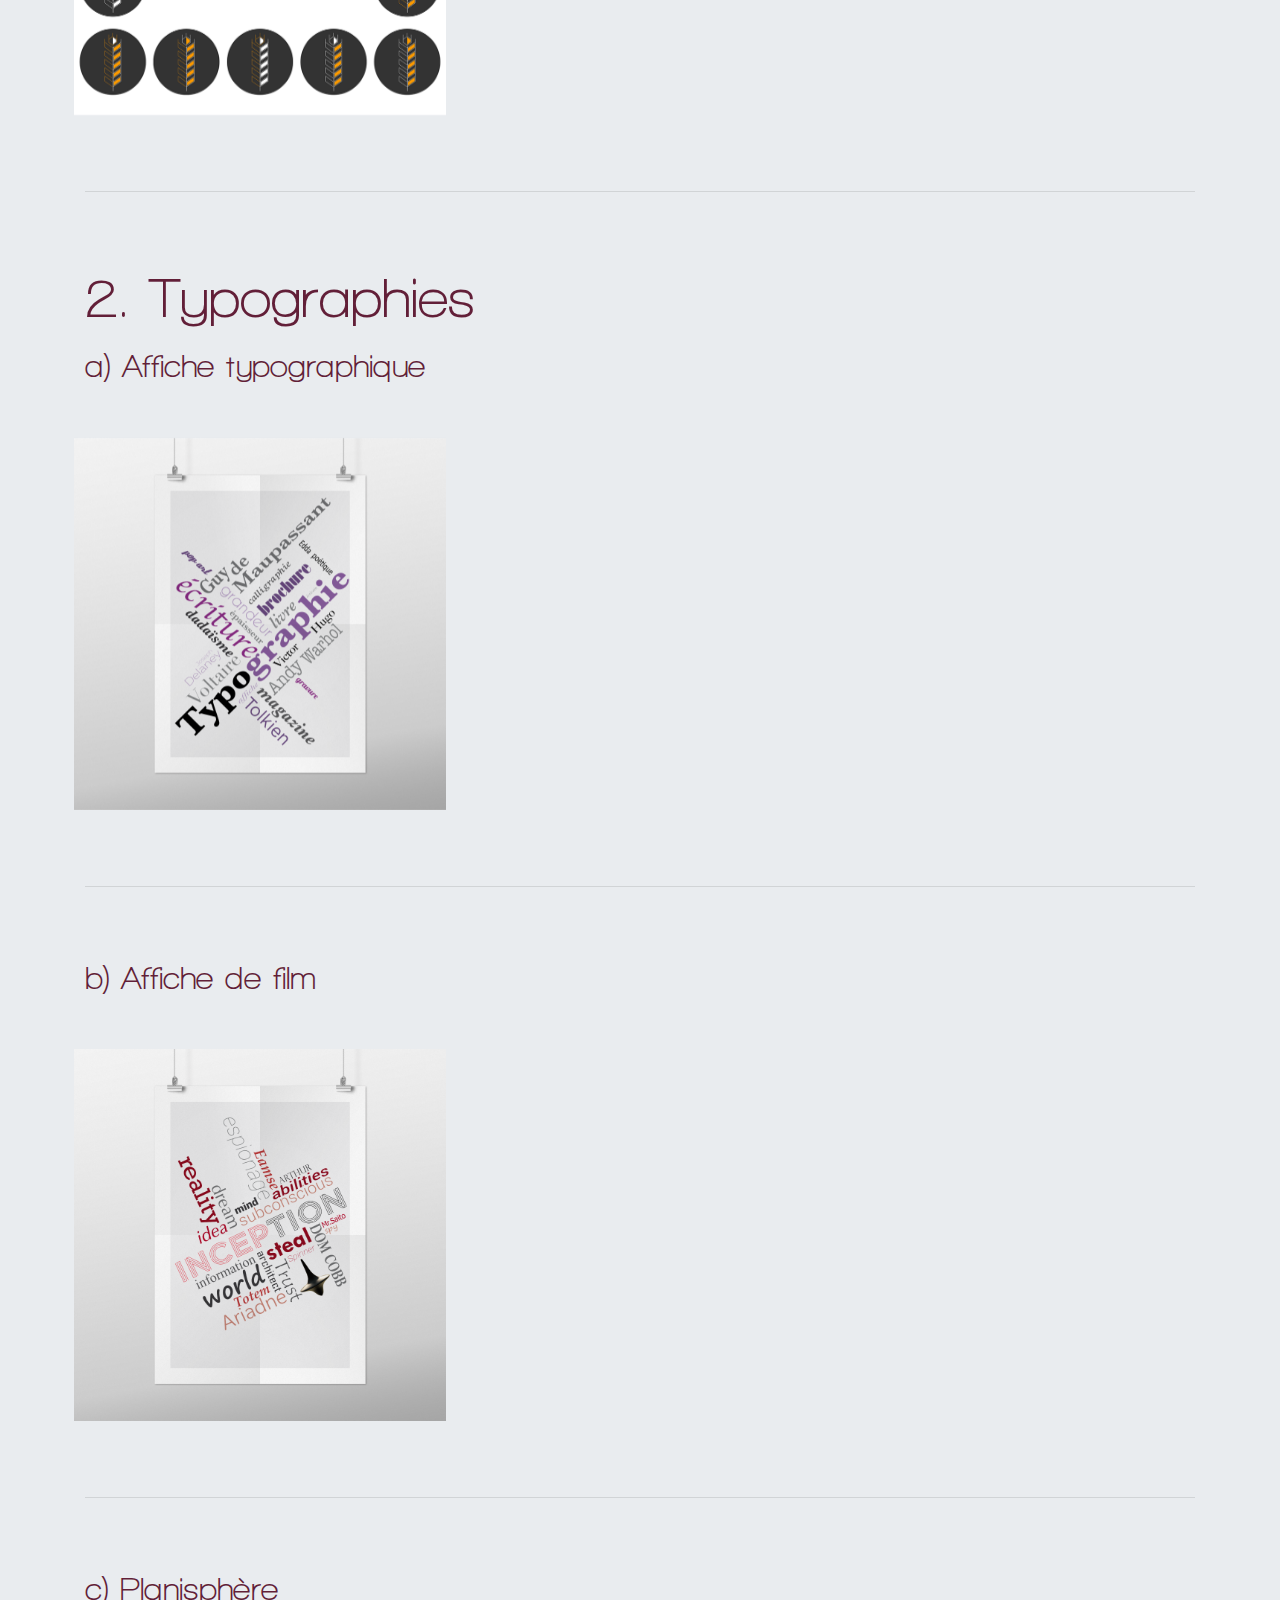
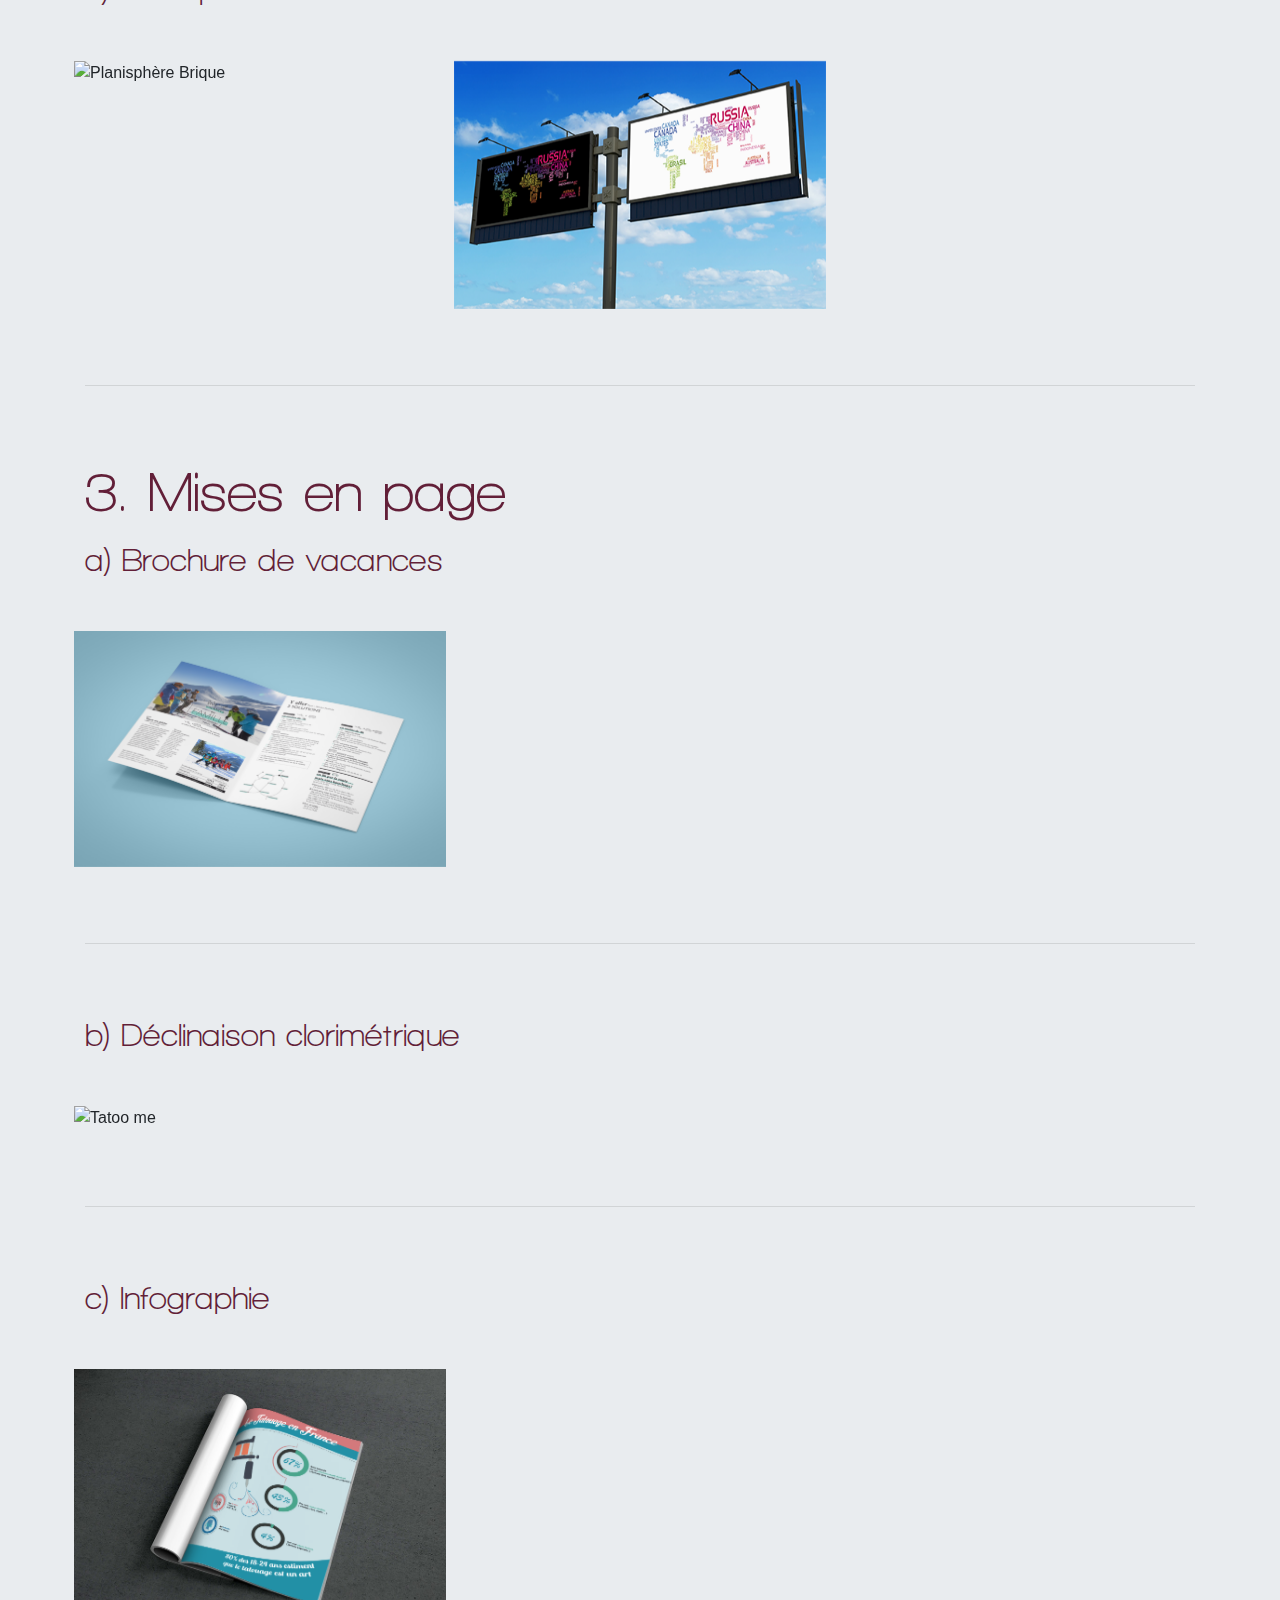
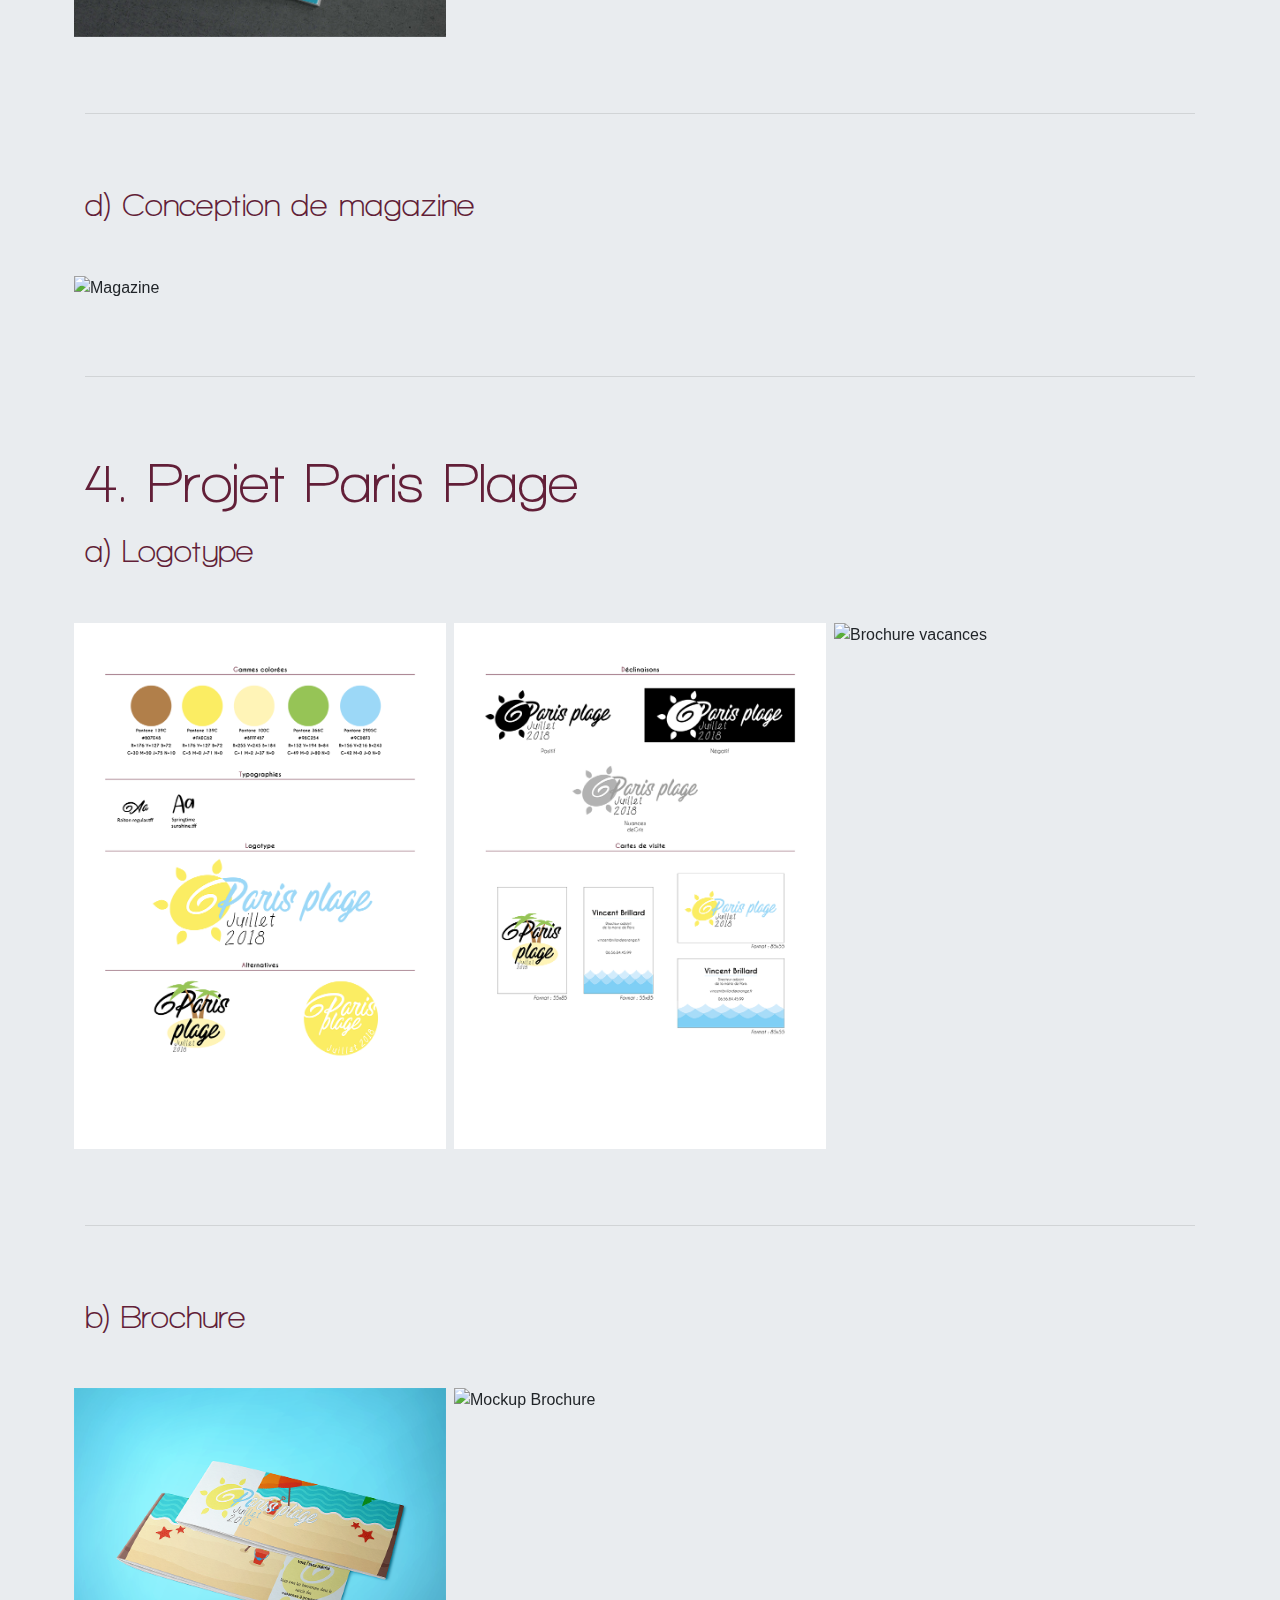
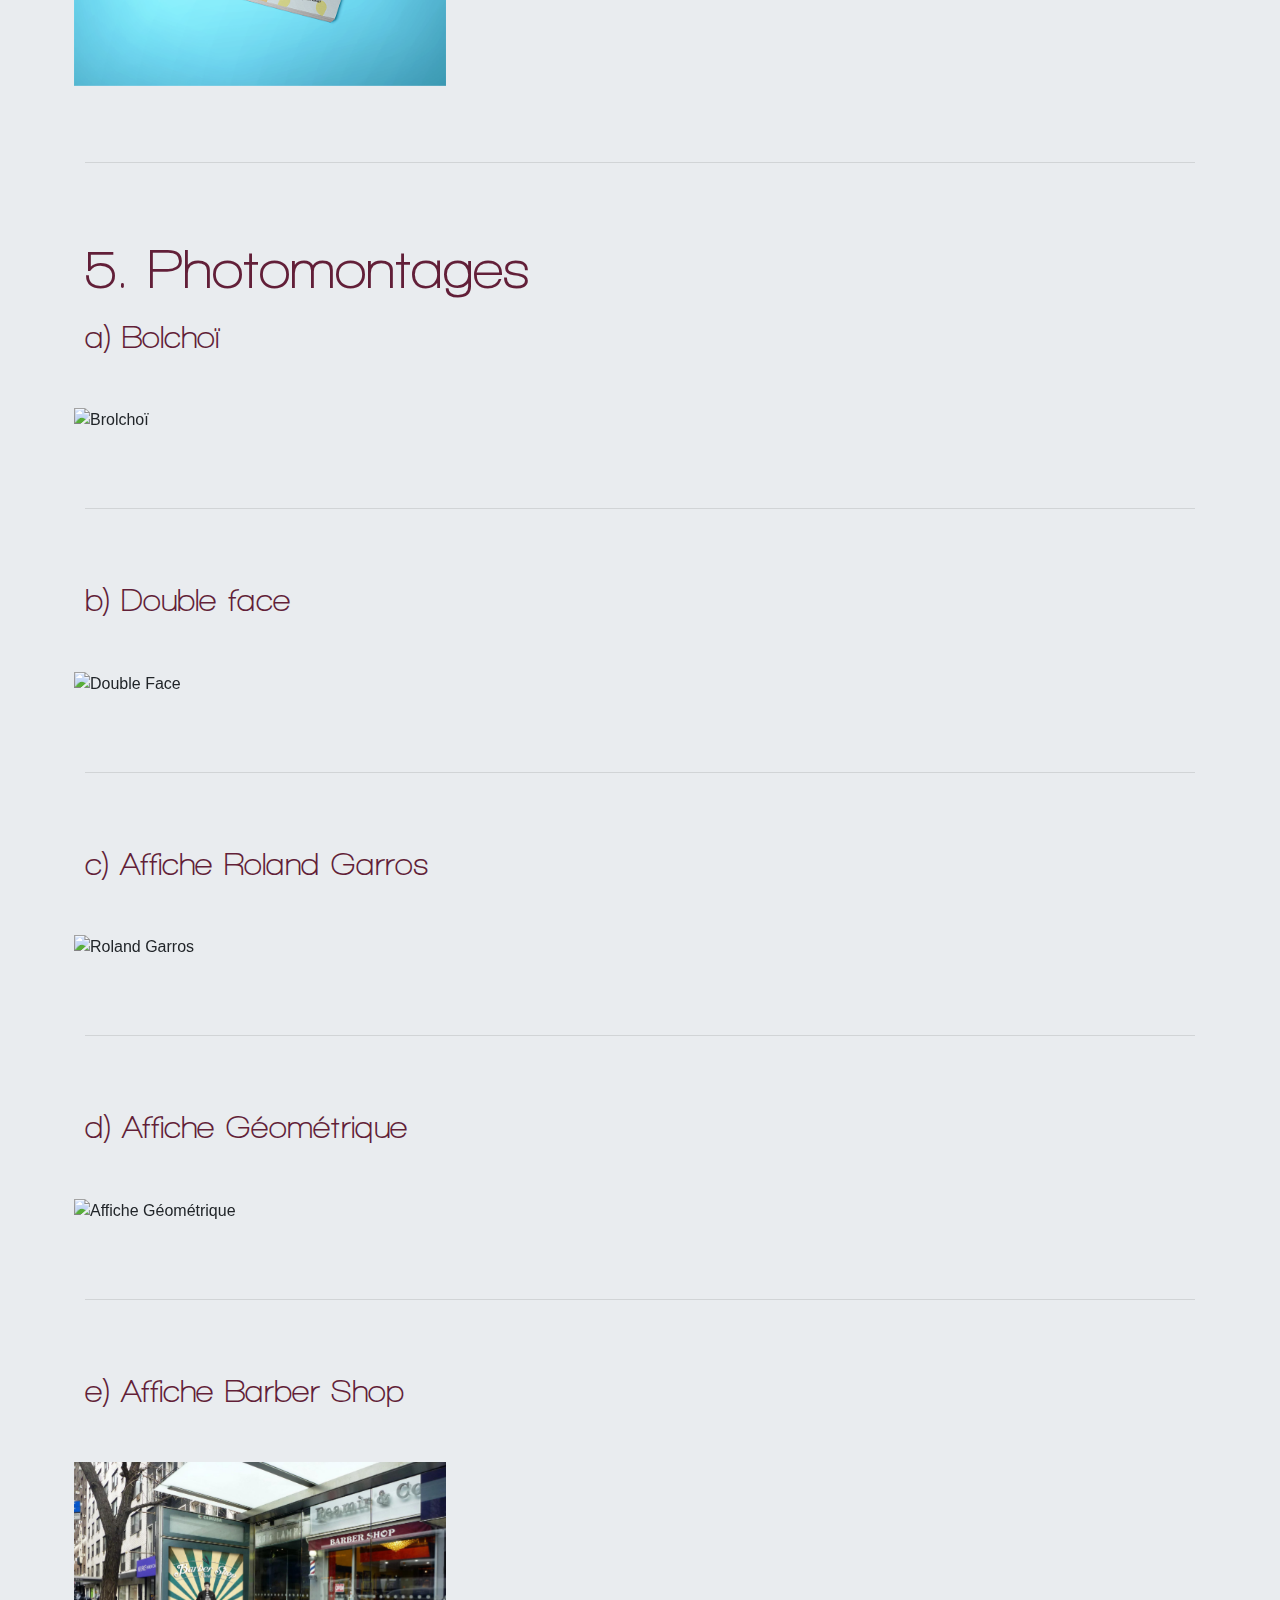
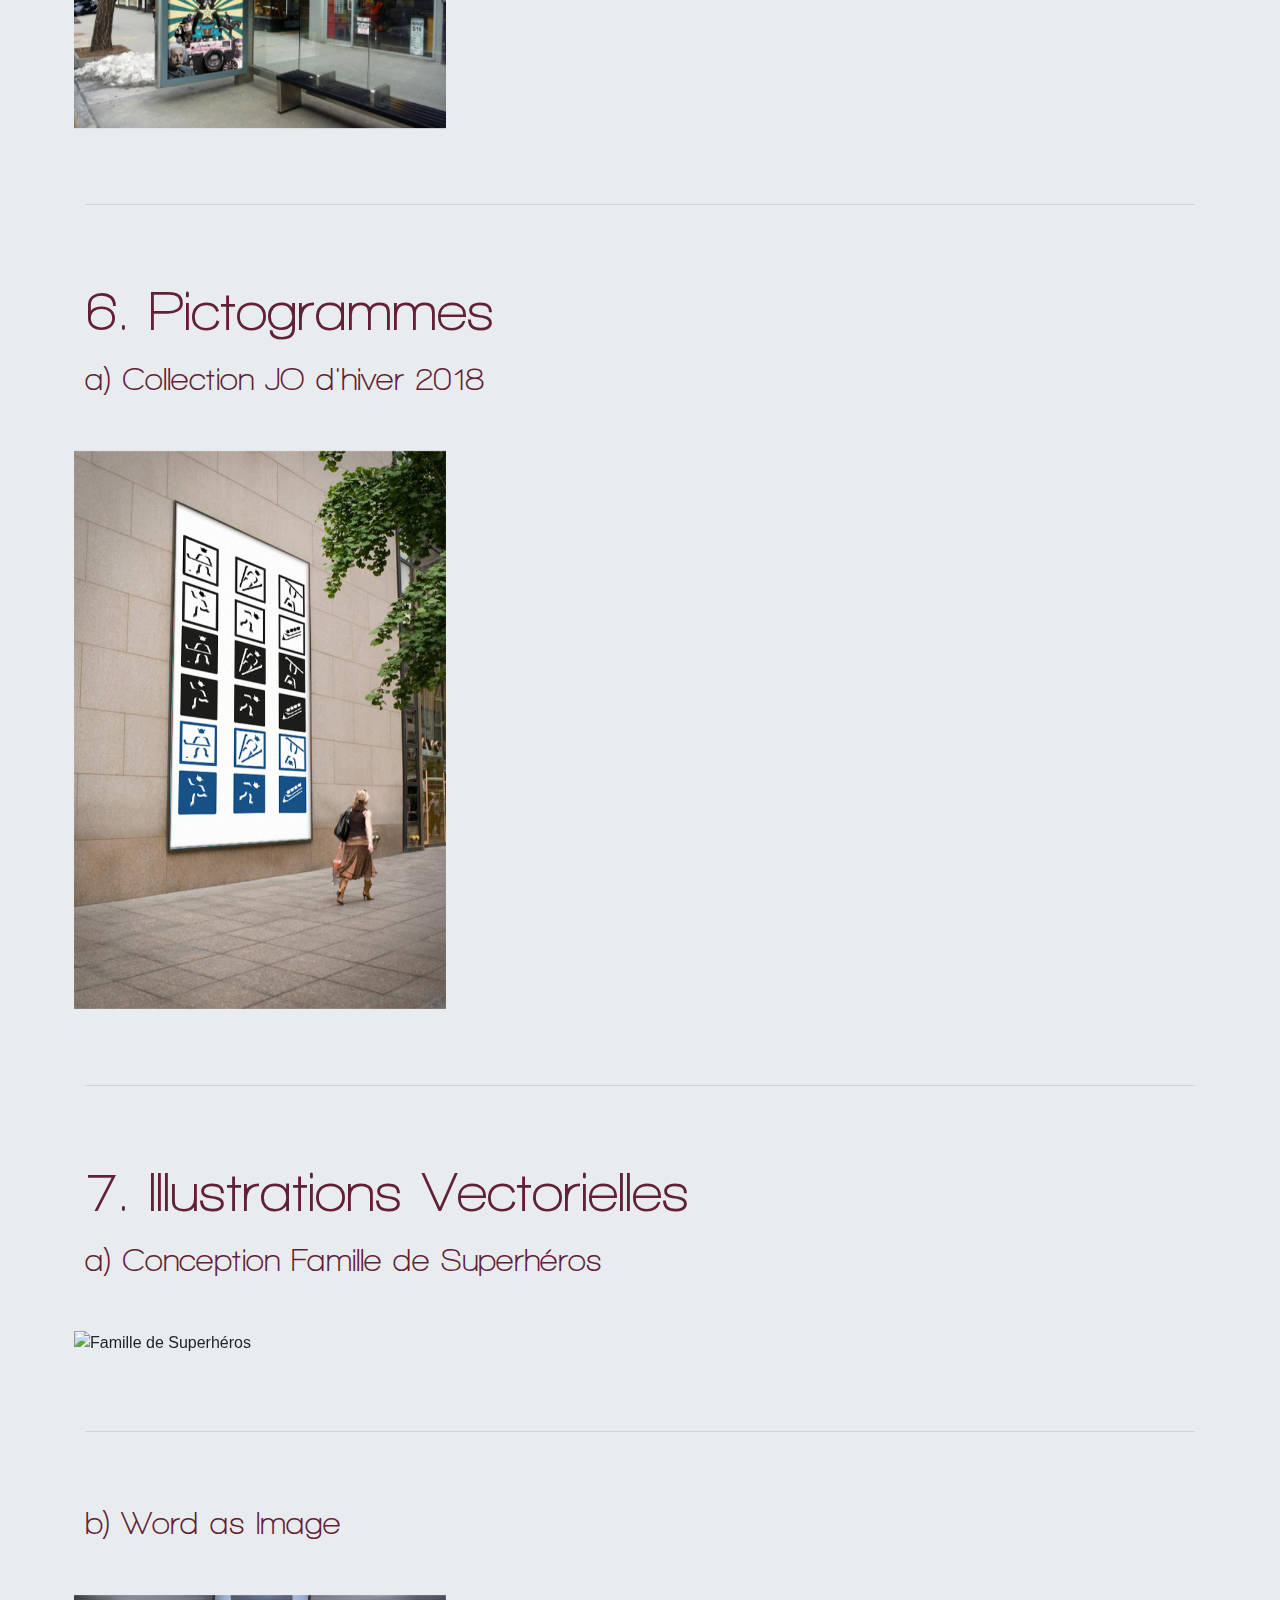
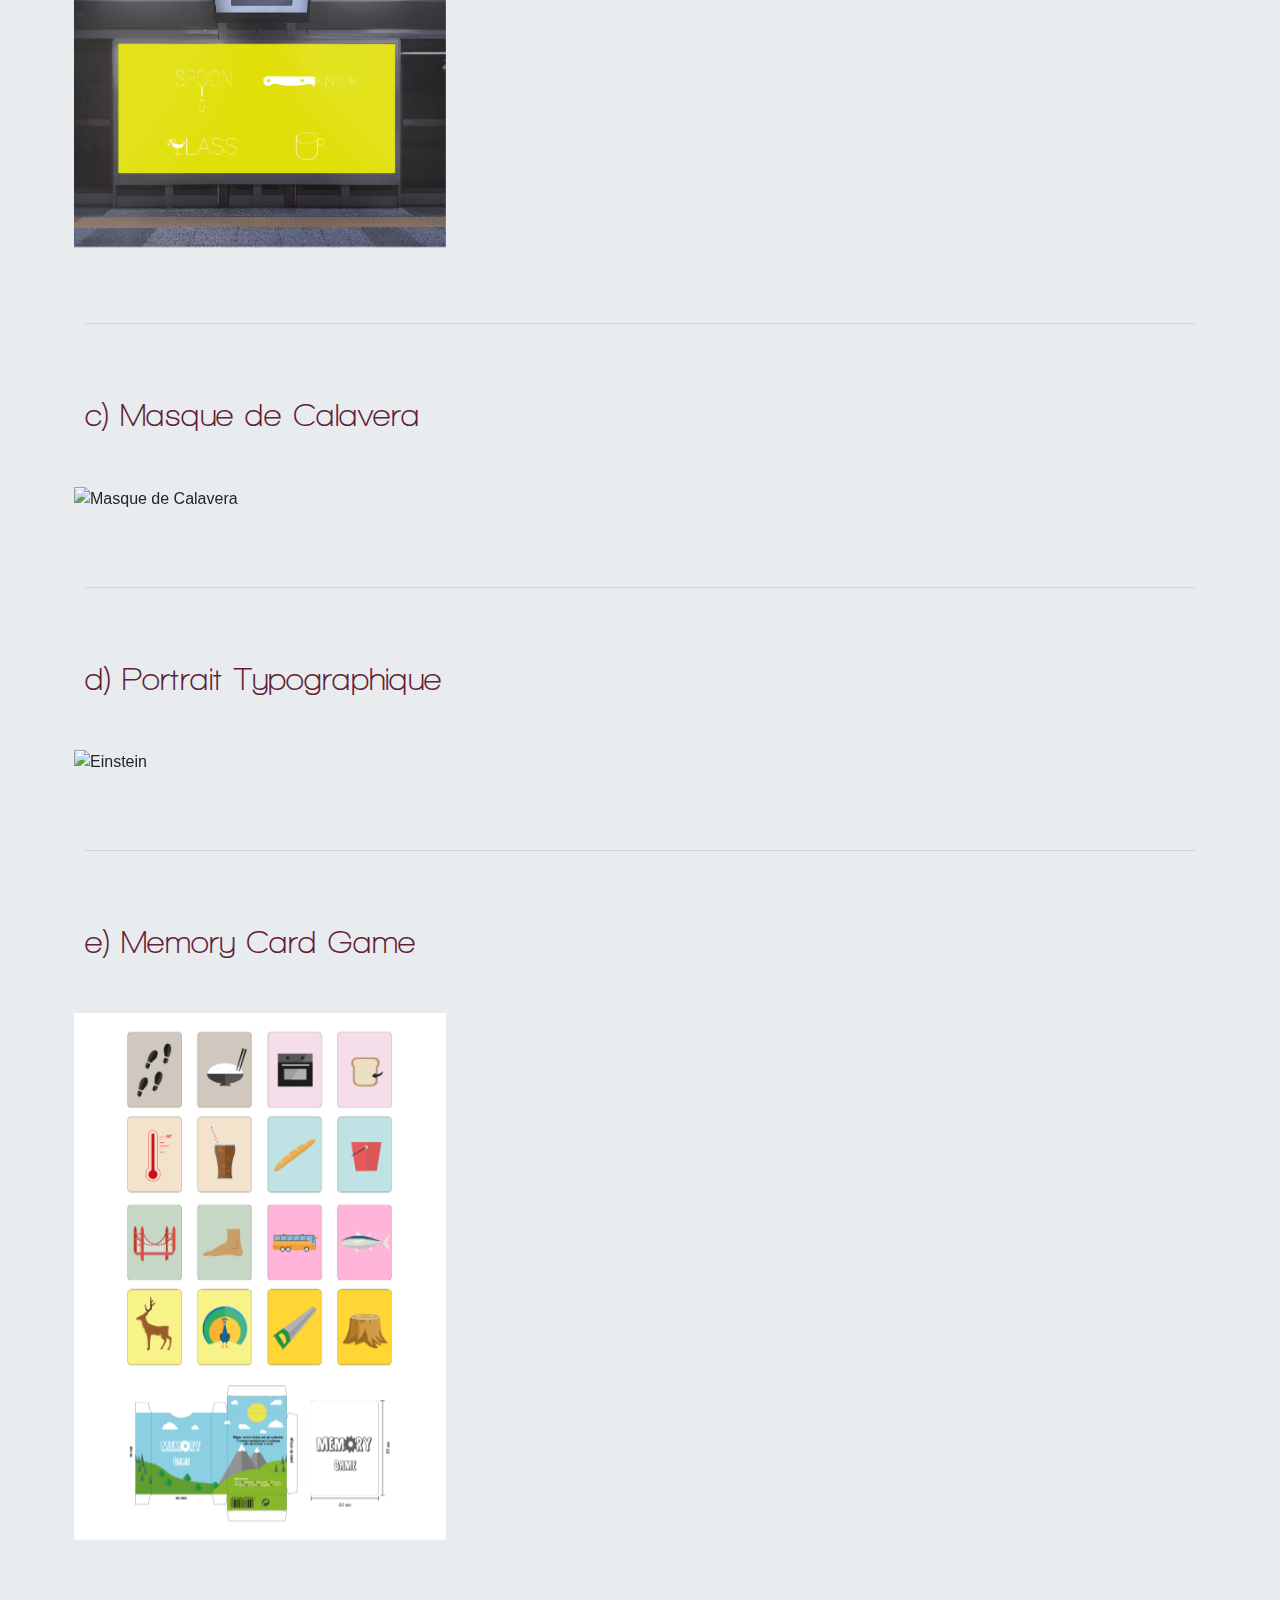
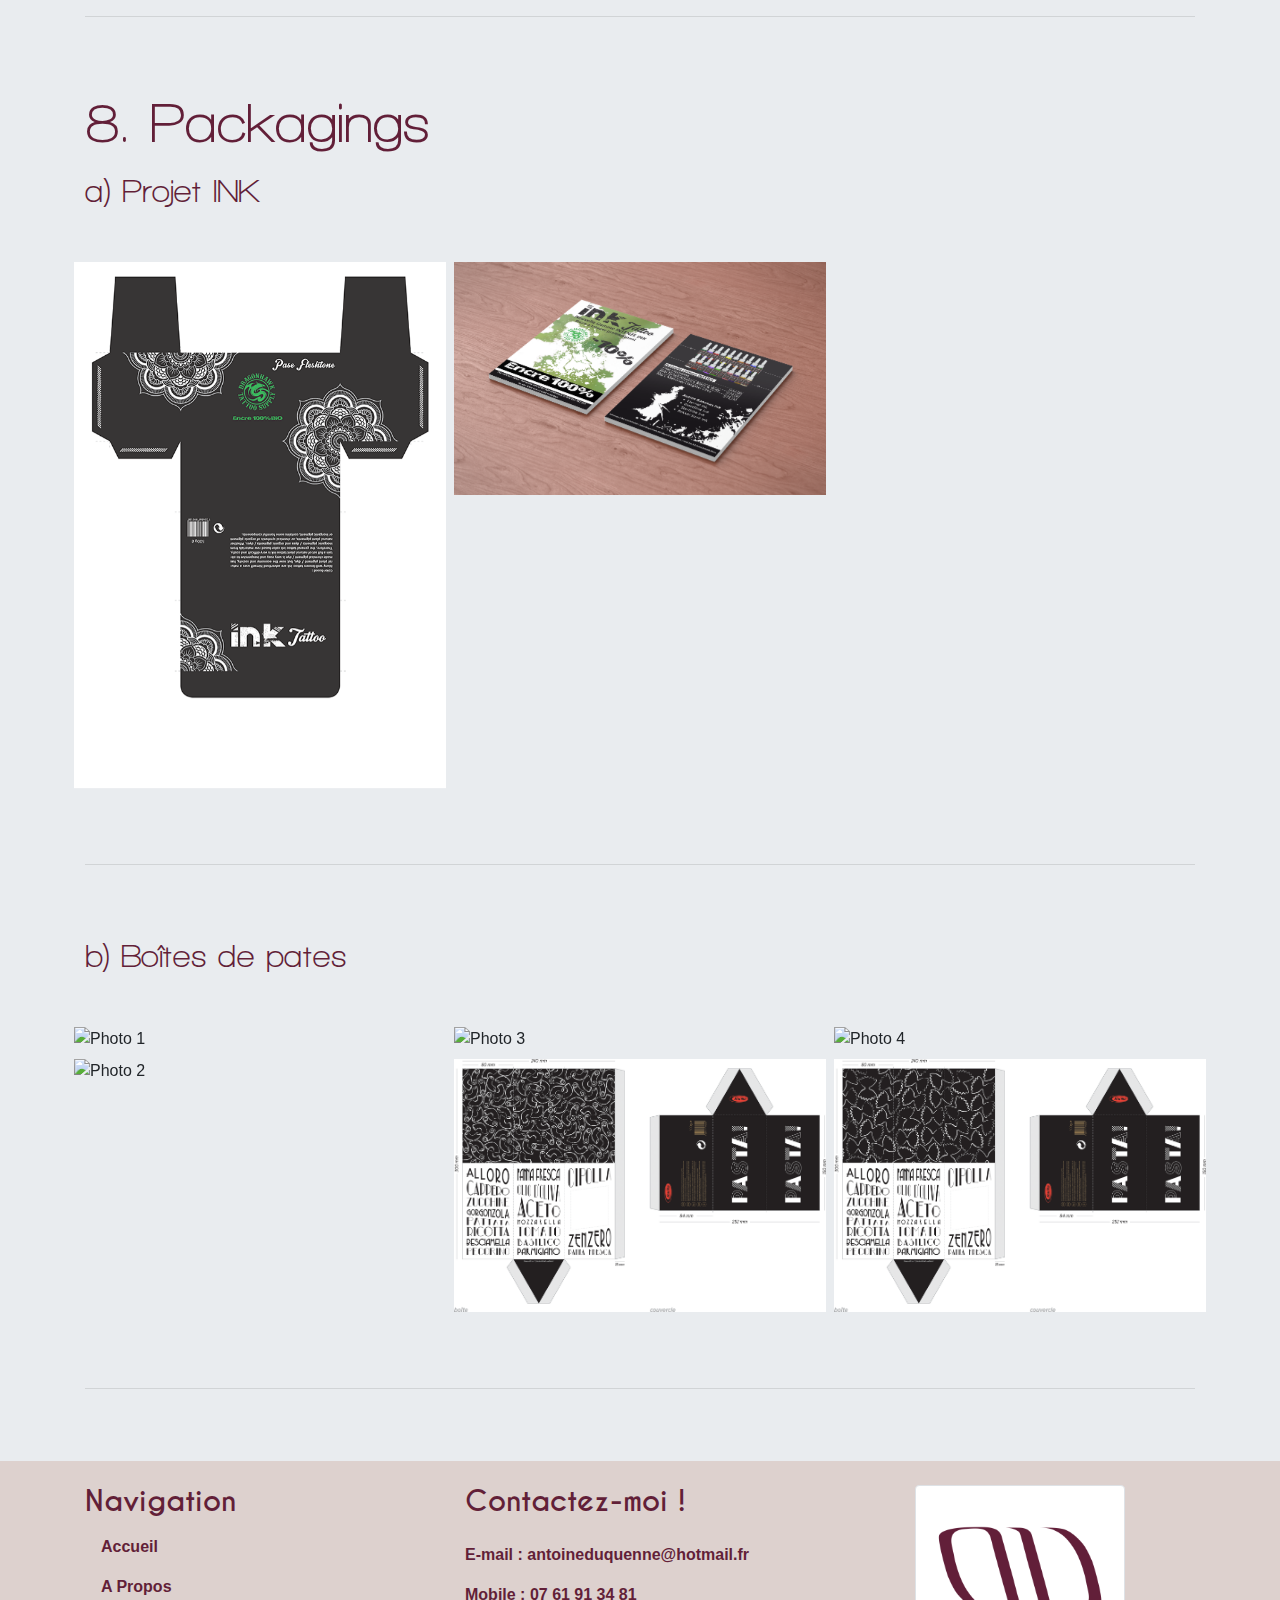
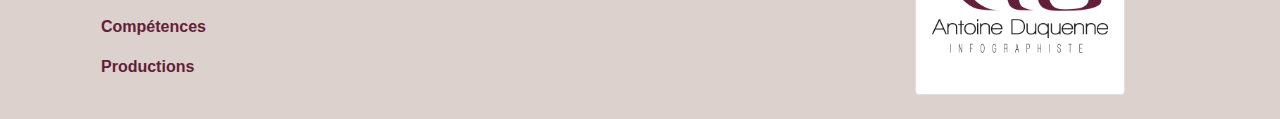
==== commit 520743b4: "IMG update" ====
--- a/productions.html
+++ b/productions.html
@@ -810,17 +810,17 @@
           </div>
           <div class="col p-0">
             <div class="image p-1">
-              <img src="img/productions/packagings/pasta_box/packaging_coquillettes_gabarit.jpg" class="products" alt="Packaging Coquillettes">
-              <div class="middle">
-                <a role="button" class="btn text" href="img/productions/packagings/pasta_box/packaging_coquillettes_gabarit.jpg" target="_blank">Packaging Coquillettes</a>
-              </div>
-            </div>
-          </div>
-          <div class="col p-0">
-            <div class="image p-1">
-              <img src="img/productions/packagings/pasta_box/packaging_farfalles_gabarit.jpg" class="products" alt="Packaging Farfalles">
-              <div class="middle">
-                <a role="button" class="btn text" href="img/productions/packagings/pasta_box/packaging_farfalles_gabarit.jpg" target="_blank">Packaging Farfalles</a>
+              <img src="img/productions/packagings/pasta_box/packaging_coquillettes_gabarit.png" class="products" alt="Packaging Coquillettes">
+              <div class="middle">
+                <a role="button" class="btn text" href="img/productions/packagings/pasta_box/packaging_coquillettes_gabarit.png" target="_blank">Packaging Coquillettes</a>
+              </div>
+            </div>
+          </div>
+          <div class="col p-0">
+            <div class="image p-1">
+              <img src="img/productions/packagings/pasta_box/packaging_farfalles_gabarit.png" class="products" alt="Packaging Farfalles">
+              <div class="middle">
+                <a role="button" class="btn text" href="img/productions/packagings/pasta_box/packaging_farfalles_gabarit.png" target="_blank">Packaging Farfalles</a>
               </div>
             </div>
           </div>
